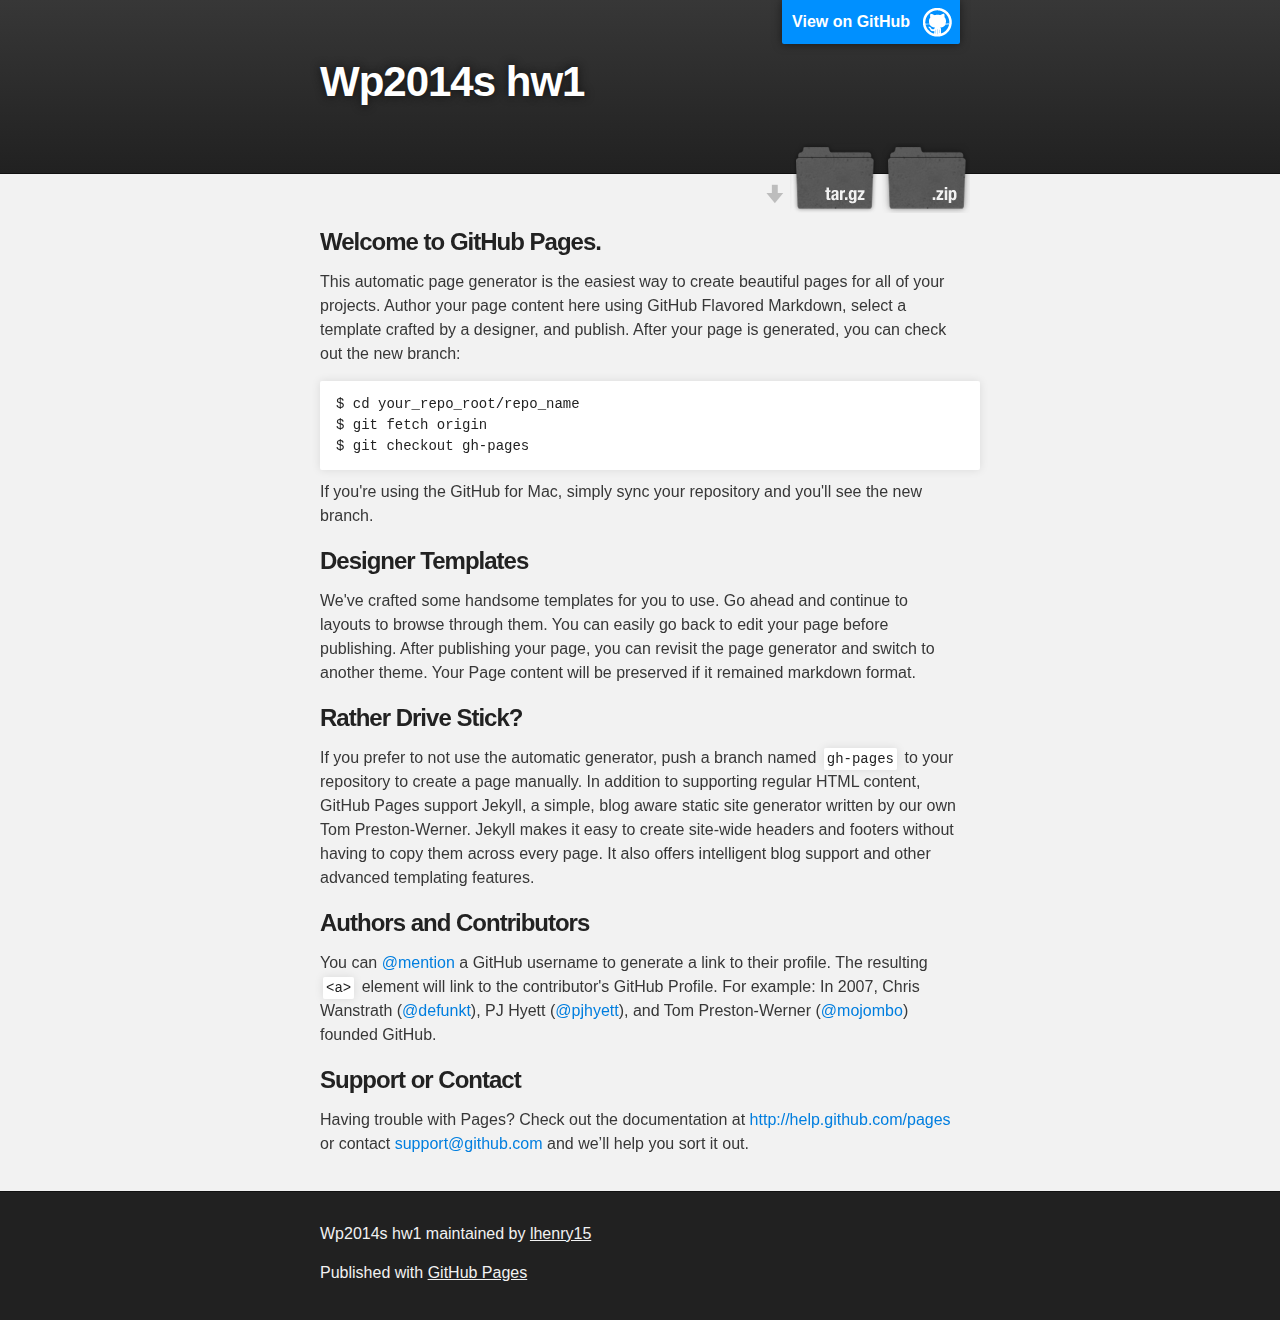
==== index.html @ 4b001348 "ya" ====
<!DOCTYPE html>
<html>

  <head>
    <meta charset='utf-8' />
    <meta http-equiv="X-UA-Compatible" content="chrome=1" />
    <meta name="description" content="Wp2014s hw1 : " />

    <link rel="stylesheet" type="text/css" media="screen" href="stylesheets/stylesheet.css">

    <title>Wp2014s hw1</title>
  </head>

  <body>

    <!-- HEADER -->
    <div id="header_wrap" class="outer">
        <header class="inner">
          <a id="forkme_banner" href="https://github.com/lhenry15/wp2014s_hw1">View on GitHub</a>

          <h1 id="project_title">Wp2014s hw1</h1>
          <h2 id="project_tagline"></h2>

            <section id="downloads">
              <a class="zip_download_link" href="https://github.com/lhenry15/wp2014s_hw1/zipball/master">Download this project as a .zip file</a>
              <a class="tar_download_link" href="https://github.com/lhenry15/wp2014s_hw1/tarball/master">Download this project as a tar.gz file</a>
            </section>
        </header>
    </div>

    <!-- MAIN CONTENT -->
    <div id="main_content_wrap" class="outer">
      <section id="main_content" class="inner">
        <h3>
<a name="welcome-to-github-pages" class="anchor" href="#welcome-to-github-pages"><span class="octicon octicon-link"></span></a>Welcome to GitHub Pages.</h3>

<p>This automatic page generator is the easiest way to create beautiful pages for all of your projects. Author your page content here using GitHub Flavored Markdown, select a template crafted by a designer, and publish. After your page is generated, you can check out the new branch:</p>

<pre><code>$ cd your_repo_root/repo_name
$ git fetch origin
$ git checkout gh-pages
</code></pre>

<p>If you're using the GitHub for Mac, simply sync your repository and you'll see the new branch.</p>

<h3>
<a name="designer-templates" class="anchor" href="#designer-templates"><span class="octicon octicon-link"></span></a>Designer Templates</h3>

<p>We've crafted some handsome templates for you to use. Go ahead and continue to layouts to browse through them. You can easily go back to edit your page before publishing. After publishing your page, you can revisit the page generator and switch to another theme. Your Page content will be preserved if it remained markdown format.</p>

<h3>
<a name="rather-drive-stick" class="anchor" href="#rather-drive-stick"><span class="octicon octicon-link"></span></a>Rather Drive Stick?</h3>

<p>If you prefer to not use the automatic generator, push a branch named <code>gh-pages</code> to your repository to create a page manually. In addition to supporting regular HTML content, GitHub Pages support Jekyll, a simple, blog aware static site generator written by our own Tom Preston-Werner. Jekyll makes it easy to create site-wide headers and footers without having to copy them across every page. It also offers intelligent blog support and other advanced templating features.</p>

<h3>
<a name="authors-and-contributors" class="anchor" href="#authors-and-contributors"><span class="octicon octicon-link"></span></a>Authors and Contributors</h3>

<p>You can <a href="https://github.com/blog/821" class="user-mention">@mention</a> a GitHub username to generate a link to their profile. The resulting <code>&lt;a&gt;</code> element will link to the contributor's GitHub Profile. For example: In 2007, Chris Wanstrath (<a href="https://github.com/defunkt" class="user-mention">@defunkt</a>), PJ Hyett (<a href="https://github.com/pjhyett" class="user-mention">@pjhyett</a>), and Tom Preston-Werner (<a href="https://github.com/mojombo" class="user-mention">@mojombo</a>) founded GitHub.</p>

<h3>
<a name="support-or-contact" class="anchor" href="#support-or-contact"><span class="octicon octicon-link"></span></a>Support or Contact</h3>

<p>Having trouble with Pages? Check out the documentation at <a href="http://help.github.com/pages">http://help.github.com/pages</a> or contact <a href="mailto:support@github.com">support@github.com</a> and we’ll help you sort it out.</p>
      </section>
    </div>

    <!-- FOOTER  -->
    <div id="footer_wrap" class="outer">
      <footer class="inner">
        <p class="copyright">Wp2014s hw1 maintained by <a href="https://github.com/lhenry15">lhenry15</a></p>
        <p>Published with <a href="http://pages.github.com">GitHub Pages</a></p>
      </footer>
    </div>

    

  </body>
</html>
---- stylesheets/stylesheet.css ----
/*******************************************************************************
Slate Theme for GitHub Pages
by Jason Costello, @jsncostello
*******************************************************************************/

@import url(pygment_trac.css);

/*******************************************************************************
MeyerWeb Reset
*******************************************************************************/

html, body, div, span, applet, object, iframe,
h1, h2, h3, h4, h5, h6, p, blockquote, pre,
a, abbr, acronym, address, big, cite, code,
del, dfn, em, img, ins, kbd, q, s, samp,
small, strike, strong, sub, sup, tt, var,
b, u, i, center,
dl, dt, dd, ol, ul, li,
fieldset, form, label, legend,
table, caption, tbody, tfoot, thead, tr, th, td,
article, aside, canvas, details, embed,
figure, figcaption, footer, header, hgroup,
menu, nav, output, ruby, section, summary,
time, mark, audio, video {
  margin: 0;
  padding: 0;
  border: 0;
  font: inherit;
  vertical-align: baseline;
}

/* HTML5 display-role reset for older browsers */
article, aside, details, figcaption, figure,
footer, header, hgroup, menu, nav, section {
  display: block;
}

ol, ul {
  list-style: none;
}

table {
  border-collapse: collapse;
  border-spacing: 0;
}

/*******************************************************************************
Theme Styles
*******************************************************************************/

body {
  box-sizing: border-box;
  color:#373737;
  background: #212121;
  font-size: 16px;
  font-family: 'Myriad Pro', Calibri, Helvetica, Arial, sans-serif;
  line-height: 1.5;
  -webkit-font-smoothing: antialiased;
}

h1, h2, h3, h4, h5, h6 {
  margin: 10px 0;
  font-weight: 700;
  color:#222222;
  font-family: 'Lucida Grande', 'Calibri', Helvetica, Arial, sans-serif;
  letter-spacing: -1px;
}

h1 {
  font-size: 36px;
  font-weight: 700;
}

h2 {
  padding-bottom: 10px;
  font-size: 32px;
  background: url('../images/bg_hr.png') repeat-x bottom;
}

h3 {
  font-size: 24px;
}

h4 {
  font-size: 21px;
}

h5 {
  font-size: 18px;
}

h6 {
  font-size: 16px;
}

p {
  margin: 10px 0 15px 0;
}

footer p {
  color: #f2f2f2;
}

a {
  text-decoration: none;
  color: #007edf;
  text-shadow: none;

  transition: color 0.5s ease;
  transition: text-shadow 0.5s ease;
  -webkit-transition: color 0.5s ease;
  -webkit-transition: text-shadow 0.5s ease;
  -moz-transition: color 0.5s ease;
  -moz-transition: text-shadow 0.5s ease;
  -o-transition: color 0.5s ease;
  -o-transition: text-shadow 0.5s ease;
  -ms-transition: color 0.5s ease;
  -ms-transition: text-shadow 0.5s ease;
}

a:hover, a:focus {text-decoration: underline;}

footer a {
  color: #F2F2F2;
  text-decoration: underline;
}

em {
  font-style: italic;
}

strong {
  font-weight: bold;
}

img {
  position: relative;
  margin: 0 auto;
  max-width: 739px;
  padding: 5px;
  margin: 10px 0 10px 0;
  border: 1px solid #ebebeb;

  box-shadow: 0 0 5px #ebebeb;
  -webkit-box-shadow: 0 0 5px #ebebeb;
  -moz-box-shadow: 0 0 5px #ebebeb;
  -o-box-shadow: 0 0 5px #ebebeb;
  -ms-box-shadow: 0 0 5px #ebebeb;
}

p img {
  display: inline;
  margin: 0;
  padding: 0;
  vertical-align: middle;
  text-align: center;
  border: none;
}

pre, code {
  width: 100%;
  color: #222;
  background-color: #fff;

  font-family: Monaco, "Bitstream Vera Sans Mono", "Lucida Console", Terminal, monospace;
  font-size: 14px;

  border-radius: 2px;
  -moz-border-radius: 2px;
  -webkit-border-radius: 2px;
}

pre {
  width: 100%;
  padding: 10px;
  box-shadow: 0 0 10px rgba(0,0,0,.1);
  overflow: auto;
}

code {
  padding: 3px;
  margin: 0 3px;
  box-shadow: 0 0 10px rgba(0,0,0,.1);
}

pre code {
  display: block;
  box-shadow: none;
}

blockquote {
  color: #666;
  margin-bottom: 20px;
  padding: 0 0 0 20px;
  border-left: 3px solid #bbb;
}


ul, ol, dl {
  margin-bottom: 15px
}

ul {
  list-style: inside;
  padding-left: 20px;
}

ol {
  list-style: decimal inside;
  padding-left: 20px;
}

dl dt {
  font-weight: bold;
}

dl dd {
  padding-left: 20px;
  font-style: italic;
}

dl p {
  padding-left: 20px;
  font-style: italic;
}

hr {
  height: 1px;
  margin-bottom: 5px;
  border: none;
  background: url('../images/bg_hr.png') repeat-x center;
}

table {
  border: 1px solid #373737;
  margin-bottom: 20px;
  text-align: left;
 }

th {
  font-family: 'Lucida Grande', 'Helvetica Neue', Helvetica, Arial, sans-serif;
  padding: 10px;
  background: #373737;
  color: #fff;
 }

td {
  padding: 10px;
  border: 1px solid #373737;
 }

form {
  background: #f2f2f2;
  padding: 20px;
}

/*******************************************************************************
Full-Width Styles
*******************************************************************************/

.outer {
  width: 100%;
}

.inner {
  position: relative;
  max-width: 640px;
  padding: 20px 10px;
  margin: 0 auto;
}

#forkme_banner {
  display: block;
  position: absolute;
  top:0;
  right: 10px;
  z-index: 10;
  padding: 10px 50px 10px 10px;
  color: #fff;
  background: url('../images/blacktocat.png') #0090ff no-repeat 95% 50%;
  font-weight: 700;
  box-shadow: 0 0 10px rgba(0,0,0,.5);
  border-bottom-left-radius: 2px;
  border-bottom-right-radius: 2px;
}

#header_wrap {
  background: #212121;
  background: -moz-linear-gradient(top, #373737, #212121);
  background: -webkit-linear-gradient(top, #373737, #212121);
  background: -ms-linear-gradient(top, #373737, #212121);
  background: -o-linear-gradient(top, #373737, #212121);
  background: linear-gradient(top, #373737, #212121);
}

#header_wrap .inner {
  padding: 50px 10px 30px 10px;
}

#project_title {
  margin: 0;
  color: #fff;
  font-size: 42px;
  font-weight: 700;
  text-shadow: #111 0px 0px 10px;
}

#project_tagline {
  color: #fff;
  font-size: 24px;
  font-weight: 300;
  background: none;
  text-shadow: #111 0px 0px 10px;
}

#downloads {
  position: absolute;
  width: 210px;
  z-index: 10;
  bottom: -40px;
  right: 0;
  height: 70px;
  background: url('../images/icon_download.png') no-repeat 0% 90%;
}

.zip_download_link {
  display: block;
  float: right;
  width: 90px;
  height:70px;
  text-indent: -5000px;
  overflow: hidden;
  background: url(../images/sprite_download.png) no-repeat bottom left;
}

.tar_download_link {
  display: block;
  float: right;
  width: 90px;
  height:70px;
  text-indent: -5000px;
  overflow: hidden;
  background: url(../images/sprite_download.png) no-repeat bottom right;
  margin-left: 10px;
}

.zip_download_link:hover {
  background: url(../images/sprite_download.png) no-repeat top left;
}

.tar_download_link:hover {
  background: url(../images/sprite_download.png) no-repeat top right;
}

#main_content_wrap {
  background: #f2f2f2;
  border-top: 1px solid #111;
  border-bottom: 1px solid #111;
}

#main_content {
  padding-top: 40px;
}

#footer_wrap {
  background: #212121;
}



/*******************************************************************************
Small Device Styles
*******************************************************************************/

@media screen and (max-width: 480px) {
  body {
    font-size:14px;
  }

  #downloads {
    display: none;
  }

  .inner {
    min-width: 320px;
    max-width: 480px;
  }

  #project_title {
  font-size: 32px;
  }

  h1 {
    font-size: 28px;
  }

  h2 {
    font-size: 24px;
  }

  h3 {
    font-size: 21px;
  }

  h4 {
    font-size: 18px;
  }

  h5 {
    font-size: 14px;
  }

  h6 {
    font-size: 12px;
  }

  code, pre {
    min-width: 320px;
    max-width: 480px;
    font-size: 11px;
  }

}
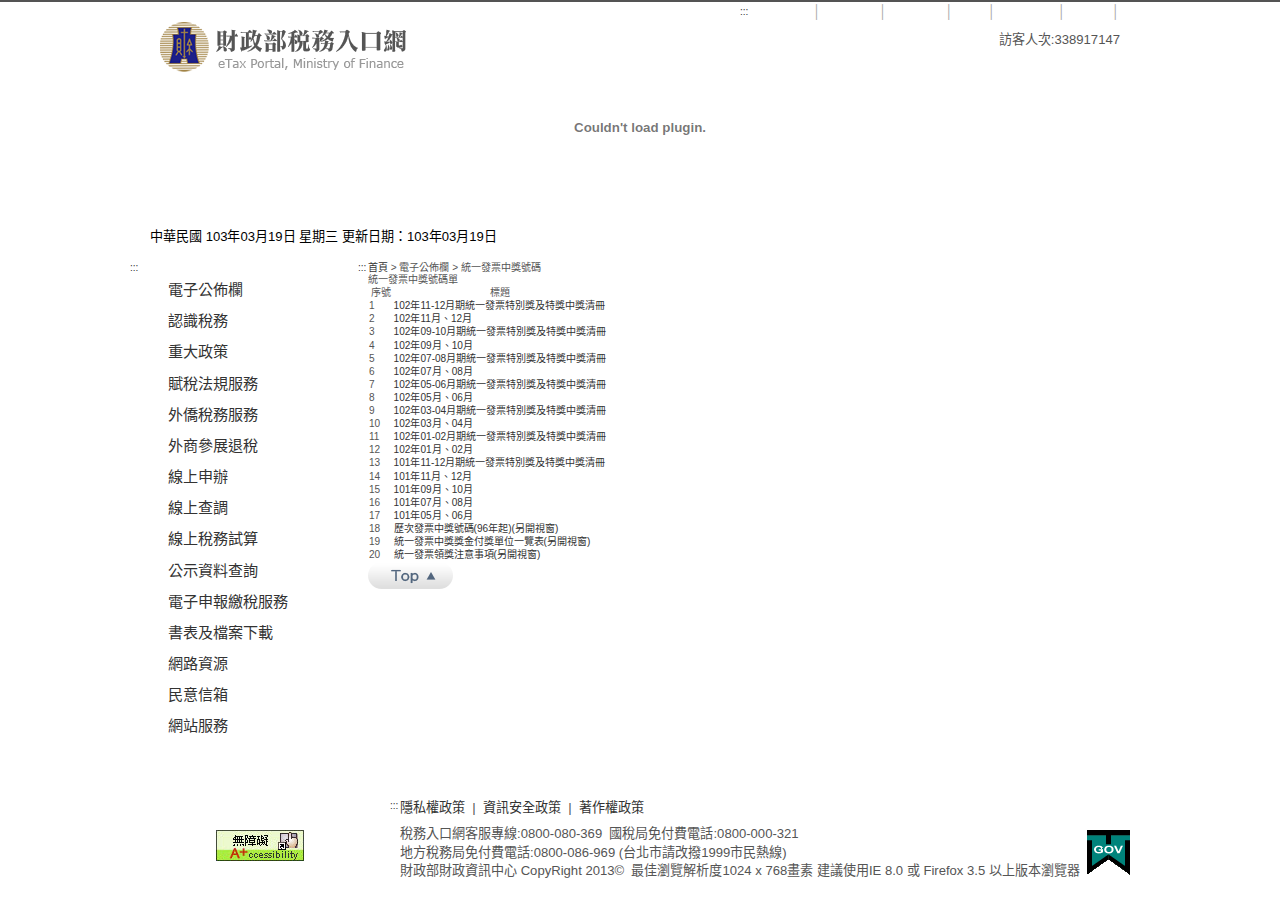
==== commit dc915c87: "yoyo" ====
--- a/index.html
+++ b/index.html
@@ -1,79 +1,955 @@
-<!DOCTYPE html>
-<html>
-
-  <head>
-    <meta charset='utf-8' />
-    <meta http-equiv="X-UA-Compatible" content="chrome=1" />
-    <meta name="description" content="Wp2014s hw1 : " />
-
-    <link rel="stylesheet" type="text/css" media="screen" href="stylesheets/stylesheet.css">
-
-    <title>Wp2014s hw1</title>
-  </head>
-
-  <body>
-
-    <!-- HEADER -->
-    <div id="header_wrap" class="outer">
-        <header class="inner">
-          <a id="forkme_banner" href="https://github.com/lhenry15/wp2014s_hw1">View on GitHub</a>
-
-          <h1 id="project_title">Wp2014s hw1</h1>
-          <h2 id="project_tagline"></h2>
-
-            <section id="downloads">
-              <a class="zip_download_link" href="https://github.com/lhenry15/wp2014s_hw1/zipball/master">Download this project as a .zip file</a>
-              <a class="tar_download_link" href="https://github.com/lhenry15/wp2014s_hw1/tarball/master">Download this project as a tar.gz file</a>
-            </section>
-        </header>
-    </div>
-
-    <!-- MAIN CONTENT -->
-    <div id="main_content_wrap" class="outer">
-      <section id="main_content" class="inner">
-        <h3>
-<a name="welcome-to-github-pages" class="anchor" href="#welcome-to-github-pages"><span class="octicon octicon-link"></span></a>Welcome to GitHub Pages.</h3>
-
-<p>This automatic page generator is the easiest way to create beautiful pages for all of your projects. Author your page content here using GitHub Flavored Markdown, select a template crafted by a designer, and publish. After your page is generated, you can check out the new branch:</p>
-
-<pre><code>$ cd your_repo_root/repo_name
-$ git fetch origin
-$ git checkout gh-pages
-</code></pre>
-
-<p>If you're using the GitHub for Mac, simply sync your repository and you'll see the new branch.</p>
-
-<h3>
-<a name="designer-templates" class="anchor" href="#designer-templates"><span class="octicon octicon-link"></span></a>Designer Templates</h3>
-
-<p>We've crafted some handsome templates for you to use. Go ahead and continue to layouts to browse through them. You can easily go back to edit your page before publishing. After publishing your page, you can revisit the page generator and switch to another theme. Your Page content will be preserved if it remained markdown format.</p>
-
-<h3>
-<a name="rather-drive-stick" class="anchor" href="#rather-drive-stick"><span class="octicon octicon-link"></span></a>Rather Drive Stick?</h3>
-
-<p>If you prefer to not use the automatic generator, push a branch named <code>gh-pages</code> to your repository to create a page manually. In addition to supporting regular HTML content, GitHub Pages support Jekyll, a simple, blog aware static site generator written by our own Tom Preston-Werner. Jekyll makes it easy to create site-wide headers and footers without having to copy them across every page. It also offers intelligent blog support and other advanced templating features.</p>
-
-<h3>
-<a name="authors-and-contributors" class="anchor" href="#authors-and-contributors"><span class="octicon octicon-link"></span></a>Authors and Contributors</h3>
-
-<p>You can <a href="https://github.com/blog/821" class="user-mention">@mention</a> a GitHub username to generate a link to their profile. The resulting <code>&lt;a&gt;</code> element will link to the contributor's GitHub Profile. For example: In 2007, Chris Wanstrath (<a href="https://github.com/defunkt" class="user-mention">@defunkt</a>), PJ Hyett (<a href="https://github.com/pjhyett" class="user-mention">@pjhyett</a>), and Tom Preston-Werner (<a href="https://github.com/mojombo" class="user-mention">@mojombo</a>) founded GitHub.</p>
-
-<h3>
-<a name="support-or-contact" class="anchor" href="#support-or-contact"><span class="octicon octicon-link"></span></a>Support or Contact</h3>
-
-<p>Having trouble with Pages? Check out the documentation at <a href="http://help.github.com/pages">http://help.github.com/pages</a> or contact <a href="mailto:support@github.com">support@github.com</a> and we’ll help you sort it out.</p>
-      </section>
-    </div>
-
-    <!-- FOOTER  -->
-    <div id="footer_wrap" class="outer">
-      <footer class="inner">
-        <p class="copyright">Wp2014s hw1 maintained by <a href="https://github.com/lhenry15">lhenry15</a></p>
-        <p>Published with <a href="http://pages.github.com">GitHub Pages</a></p>
-      </footer>
-    </div>
-
-    
+
+
+
+<!DOCTYPE HTML PUBLIC "-//W3C//DTD HTML 4.01//EN" "http://www.w3.org/TR/html4/strict.dtd">
+
+<html lang="zh-TW">
+
+  <head> 
+
+  	<meta http-equiv="Content-Type" content="text/html; charset=utf-8" />
+
+    <title>財政部稅務入口網統一發票管理</title>
+
+    <meta name="pagebase" content="etwmain"/>
+
+    <meta name="funccode" content="ETW183W1"/>
+
+	<meta name="DC.Title" content="統一發票管理"/>
+
+	<meta name="DC.Subject" content="統一發票管理"/>
+
+	<meta name="Keywords" content="統一發票管理"/>
+
+	<meta name="DC.Creator" content="財政部財政資訊中心"/>
+
+	<meta name="DC.Publisher" content="財政部財政資訊中心"/>
+
+	<meta name="DC.Identifier" content="A07100000D">
+
+	<meta name="DC.Type" content="文字">
+
+	<meta name="DC.Date" content="2012-10-22 00:00:00.000" />
+
+	<meta name="DC.coverage.t.min" content="2012-10-22 00:00:00.000" />
+
+	<meta name="DC.coverage.t.max" content="2012-10-22 00:00:00.000" />
+
+	<meta name="Category.Theme" content="540">
+
+	<meta name="Category.Cake" content="450">
+
+	<meta name="Category.Service" content="641">
+
+	<meta name="DC.Format" content="text/html">
+
+	<meta name="DC.Contributor" content="統一發票管理">
+
+	<meta name="DC.Relation" content="無">
+
+	<meta name="DC.Source" content="統一發票管理">
+
+	<meta name="DC.Language" content="中文">
+
+	<meta name="DC.Coverage" content="">
+
+	<meta name="DC.Rights" content="統一發票管理">
+
+	<meta name="DC.Description" content="本網站目的在公佈財政部對外相關訊息">
+	
+
+	<link type="text/css" rel="stylesheet" href="page.css" />
+
+	<!-- include.jsp start -->
+
+	<link type="text/css" rel="stylesheet" href="global.css" />    
+
+    <link type="text/css" rel="stylesheet" href="simpletree.css" />
+
+    <link type="text/css" rel="stylesheet" href="jquery-ui-1.8.2.custom.css" />
+
+    <link type="text/css" rel="stylesheet" href="ui.jqgrid.css" />
+
+    <link type="text/css" rel="stylesheet" href="demo_table_jui.css"/>
+
+    <link type="text/css" rel="stylesheet" href="ui.dynatree.css"/>
+
+    <link type="text/css" rel="stylesheet" href="jquery.jdMenu.css"/>
+
+    <link type="text/css" rel="stylesheet" href="jquery.jqplot.min.css"/>
+
+    <link type="text/css" rel="stylesheet" href="jquery.lightbox-0.5.css"/>
+
+    <link type="text/css" rel="stylesheet" href="ui.spinner.css"/>
+
+    <link type="text/css" rel="stylesheet" href="jquery.treeview.css"/>
+	
+
+	<link type="text/css" rel="stylesheet" href="slideShow.css" />
+
+	<link type="text/css" rel="stylesheet" href="jquery.simplyscroll.css" />
+
+	
+
+	
+
+	<script type="text/javascript" language="javascript">
+
+	$(document).ready( function(){
+
+		try{
+
+			top.location.hostname;
+
+			if (top.location.hostname != window.location.hostname) {
+
+				top.location.href = window.location.href;
+
+			}
+
+		}catch(e){
+
+			top.location.href = window.location.href;
+
+		}
+
+	    $("body").click(function () {removeSubMenu();});
+
+		//$(".menu .bd li, .info .bd li").hover(
+
+		$(".menu .bd li,").hover(		
+
+			function() {
+
+			    $(this).addClass("hover");
+
+			    //detectSubMenu(this);
+
+			}, 
+
+			function() { 
+
+			    $(this).removeClass("hover");
+
+			}
+
+		);
+
+		
+
+		$obj=$('#banner84').lofJSidernews({mainWidth:530,navigatorHeight:15,navigatorWidth:70,navPosition:'horizontal'});
+
+		
+
+	    // only className active, get info.
+
+	    detectMultiTabBlock();
+
+	    getSingleTabBlock();
+
+	    
+
+	    $("div.font_change a").click(function(){
+
+	    	
+
+	    	var fontSize = $('div.content ').css('font-size').replace('px','');
+
+    		fontSize = 10;
+
+    		fontSize = parseInt(fontSize,10);
+
+	        if (this.className == 'font01') {
+
+	            fontSize -= 2;
+
+	        } else if (this.className == 'font03') {
+
+	            fontSize += 4;
+
+	        } else if (this.className == 'font02') {
+
+	            fontSize == 10;
+
+ 		    }
+
+	    	$('div.content ').css('font-size', fontSize + 'px');
+
+	    });
+
+	    
+
+	    $("div.prgoback a").click(function(){
+
+            if (this.className == 'font01') {
+
+            	window.print();
+
+            } else if (this.className == 'font02') {
+
+				$(this).attr("href","javascript:void(0);");
+
+            	history.go(-1);		
+
+            }
+
+           
+
+        });
+
+	    
+
+	});
+
+	</script>
+
+
+
+<noscript>
+
+您的瀏覽器不支援 JavaScript 語法,但是並不影響您獲取本網站的內容
+
+</noscript>
+
+<!-- include.jsp end -->
+
+</head>
+
+  
+
+  <body class="page size_m">
+
+	<div class="wrapper"> 
+
+	    <!--Header Start-->
+
+	    <div class="header clearfix">
+
+	        
+
+		<div class="kv"><object tabIndex="-1"
+
+			data="./image/header.swf"
+
+			type="application/x-shockwave-flash" width="100%" height="100%"
+
+			wmode="transparent">
+
+			<param name="movie"
+
+				value="./image/header.swf" />
+
+			<param name="quality" value="high" />
+
+			<param name="wmode" value="transparent" />
+
+			<embed
+
+				src="./image/header.swf"
+
+				width="100%" height="100%" quality="high" wmode="transparent">
+
+			財政部稅務入口網形像動畫</embed> </object></div>
+
+	
+
+
+
+	<h1 class="logo" title="網站名稱"><a
+
+		href="http://www.etax.nat.gov.tw/etwmain/?orgId=FDC" title="回首頁"> <img
+
+		src="./image/logo.png"
+
+		class="fixpng" alt="財政部稅務入口網"
+
+		title="財政部稅務入口網"> <span class="none">回首頁</span>
+
+	</a></h1>
+
+	<div class="header_nav01"><a class="accesskey" href="#"
+
+		accesskey="U" title="上方主選單區">:::</a>
+
+	<ul>
+
+		
+
+			<li><a href="/etwmain/front/ETW118W/VIEW/410"
+
+				 title="常見問題">常見問題</a>│</li>
+
+		
+
+			<li><a href="http://www.etax.nat.gov.tw/etwmain/front/ETW118W/CON/644/7346221686716428757 "
+
+				title="網站導覽">網站導覽</a>│</li>
+
+		
+
+			<li><a href="https://www.etax.nat.gov.tw/etwmain/front/ETW140W"
+
+				title="客服信箱">客服信箱</a>│</li>
+
+		
+
+			<li><a href="http://service.etax.nat.gov.tw/etwmain/front/rss"
+
+				title="RSS">RSS</a>│</li>
+
+		
+
+			<li><a href="/etwmain?site=en"
+
+				title="ENGLISH">ENGLISH</a>│</li>
+
+		
+
+			<li><a href="http://service.etax.nat.gov.tw/etwmain/mobile"
+
+				title="行動版">行動版</a>│</li>
+
+		
+
+	</ul>
+
+	</div>
+
+
+
+	
+
+		<div class="date"><span>中華民國 103年03月19日 星期三
+
+		更新日期：103年03月19日</span></div>
+
+	
+
+		<div class="visited">訪客人次:338917147</div>
+
+	<!-- header.jsp end -->
+
+<script>
+
+	function addFavorite() {
+
+		var sTitle = "財政部北區國稅局";
+
+		var sUrl = window.location.href;
+
+		if (window.sidebar && window.sidebar.addPanel) {
+
+			addBookmarkForBrowser = function(sTitle, sUrl) {
+
+				window.sidebar.addPanel(sTitle, sUrl, "");
+
+			}
+
+		} else if (window.external) {
+
+			addBookmarkForBrowser = function(sTitle, sUrl) {
+
+				window.external.AddFavorite(sUrl, sTitle);
+
+			}
+
+		}
+
+
+
+		return addBookmarkForBrowser(sTitle, sUrl);
+
+	}
+
+</script>
+
+
+
+
+
+	    </div>
+
+	    <!--Header End--><!--Container Start-->
+
+	    <div class="container clearfix"> 
+
+	        <!--SidebarLeft Start-->
+
+	        <div class="sidebar_left">
+
+	            
+
+<a class="accesskey" href="#" accesskey="L" title="左方選單區">:::</a>
+
+<!--版面類型: F。 更新時間: 2012-07-20 18:15:51.163  -->
+
+		<div class="box02 menu">
+
+		<div class="hd">
+
+		<h2>功能選單</h2>
+
+		</div>
+
+		<div class="bd clearfix">
+
+		<ul>
+
+			<li id="VIEW_383"><a href="http://www.etax.nat.gov.tw/etwmain/front/ETW118W/VIEW/383">電子公佈欄</a></li><li id="VIEW_402"><a href="http://www.etax.nat.gov.tw/etwmain/front/ETW118W/VIEW/402">認識稅務</a></li><li id="VIEW_423"><a href="http://www.etax.nat.gov.tw/etwmain/front/ETW118W/VIEW/423">重大政策</a></li><li id="VIEW_424"><a href="http://www.etax.nat.gov.tw/etwmain/front/ETW118W/VIEW/424">賦稅法規服務</a></li><li id="VIEW_425"><a href="http://www.etax.nat.gov.tw/etwmain/front/ETW118W/VIEW/425">外僑稅務服務</a></li><li id="VIEW_618"><a href="http://www.etax.nat.gov.tw/etwmain/front/ETW118W/VIEW/618">外商參展退稅</a></li><li id="VIEW_21"><a href="http://www.etax.nat.gov.tw/etwmain/front/ETW118W/VIEW/21">  線上申辦</a></li><li id="VIEW_22"><a href="http://www.etax.nat.gov.tw/etwmain/front/ETW118W/VIEW/22">線上查調</a></li><li id="VIEW_23"><a href="http://www.etax.nat.gov.tw/etwmain/front/ETW118W/VIEW/23">線上稅務試算</a></li><li id="VIEW_24"><a href="http://www.etax.nat.gov.tw/etwmain/front/ETW118W/VIEW/24">公示資料查詢</a></li><li id="VIEW_439"><a href="http://www.etax.nat.gov.tw/etwmain/front/ETW118W/VIEW/439">電子申報繳稅服務</a></li><li id="VIEW_440"><a href="http://www.etax.nat.gov.tw/etwmain/front/ETW118W/VIEW/440">書表及檔案下載</a></li><li id="VIEW_433"><a href="http://www.etax.nat.gov.tw/etwmain/front/ETW118W/VIEW/433">網路資源</a></li><li id="VIEW_96"><a href="http://www.etax.nat.gov.tw/etwmain/front/ETW118W/VIEW/96">民意信箱</a></li><li id="VIEW_643"><a href="http://www.etax.nat.gov.tw/etwmain/front/ETW118W/VIEW/643">網站服務</a></li>
+
+		</ul>
+
+		</div>
+
+		<div class="ft"></div>
+
+		</div>
+
+	<!-- sidearleft.jsp end -->
+
+	        </div>
+
+	        <!--SidebarLeft End--><!--SidebarRight Start-->
+
+	        <div class="sidebar_right"><a class="accesskey" href="#" accesskey="C" title="主要內容區">:::</a>
+
+           		<div>
+
+           			
+
+
+
+
+
+<script type="text/javascript" language="javascript">
+
+<!-- contentHeader start -->
+
+$('#contentTitle').html('');
+
+
+
+
+
+</script>
+
+
+
+<!-- contentHeader end -->
+
+           		</div>
+
+           		<div class="content">
+
+					
+
+
+
+<!DOCTYPE html PUBLIC "-//W3C//DTD HTML 4.01 Transitional//EN" "http://www.w3.org/TR/html4/loose.dtd">
+<div class="sidebar_right"> <a class="accesskey" href="#" accesskey="C" title="主要內容區"></a>
+	<div class="crumb"><a href="/etwmain" title="回首頁">首頁</a> > 電子公佈欄 > 統一發票中獎號碼</div>
+    <div class="content">
+    	<div class="pagetitle">
+	         <h2 class="title style1" id="contentTitle">統一發票中獎號碼單</h2>
+	    </div>
+		<form id="searchForm" name="searchForm" method="post" >	
+			<table class="table_a" border="0" cellspacing="1" cellpadding="1" summary="Uniform-Invoice Winning Numbers">
+			    <caption class="none">統一發票中獎號碼</caption>
+			    <tr>
+			        <th width="10%" >序號</th>
+			        <th >標題</th>
+			    </tr>
+			    
+			        <tr  > 
+			            <td align="left">1</td>
+			            <td align="left">
+			            	
+			            		
+			            			<a href="ETW183W3?year=102&startMonth=11&endMonth=12" title="連結到102年11-12月期統一發票特別獎及特獎中獎清冊">102年11-12月期統一發票特別獎及特獎中獎清冊</a>
+			            		
+			            		
+			            		
+			            		
+			            	
+			            </td>
+			        </tr>
+			    
+			        <tr class="color" > 
+			            <td align="left">2</td>
+			            <td align="left">
+			            	
+			            		
+			            		
+			            			<a href="ETW183W2?id=143c7ba1dc200000fcf1f86d5e576019" title="連結到102年11月、12月">102年11月、12月</a>
+			            		
+			            		
+			            		
+			            	
+			            </td>
+			        </tr>
+			    
+			        <tr  > 
+			            <td align="left">3</td>
+			            <td align="left">
+			            	
+			            		
+			            			<a href="ETW183W3?year=102&startMonth=09&endMonth=10" title="連結到102年09-10月期統一發票特別獎及特獎中獎清冊">102年09-10月期統一發票特別獎及特獎中獎清冊</a>
+			            		
+			            		
+			            		
+			            		
+			            	
+			            </td>
+			        </tr>
+			    
+			        <tr class="color" > 
+			            <td align="left">4</td>
+			            <td align="left">
+			            	
+			            		
+			            		
+			            			<a href="ETW183W2?id=1428dda61b3000001a48baa1a571cd85" title="連結到102年09月、10月">102年09月、10月</a>
+			            		
+			            		
+			            		
+			            	
+			            </td>
+			        </tr>
+			    
+			        <tr  > 
+			            <td align="left">5</td>
+			            <td align="left">
+			            	
+			            		
+			            			<a href="ETW183W3?year=102&startMonth=07&endMonth=08" title="連結到102年07-08月期統一發票特別獎及特獎中獎清冊">102年07-08月期統一發票特別獎及特獎中獎清冊</a>
+			            		
+			            		
+			            		
+			            		
+			            	
+			            </td>
+			        </tr>
+			    
+			        <tr class="color" > 
+			            <td align="left">6</td>
+			            <td align="left">
+			            	
+			            		
+			            		
+			            			<a href="ETW183W2?id=14153b9359700000bec80d2828fe630f" title="連結到102年07月、08月">102年07月、08月</a>
+			            		
+			            		
+			            		
+			            	
+			            </td>
+			        </tr>
+			    
+			        <tr  > 
+			            <td align="left">7</td>
+			            <td align="left">
+			            	
+			            		
+			            			<a href="ETW183W3?year=102&startMonth=05&endMonth=06" title="連結到102年05-06月期統一發票特別獎及特獎中獎清冊">102年05-06月期統一發票特別獎及特獎中獎清冊</a>
+			            		
+			            		
+			            		
+			            		
+			            	
+			            </td>
+			        </tr>
+			    
+			        <tr class="color" > 
+			            <td align="left">8</td>
+			            <td align="left">
+			            	
+			            		
+			            		
+			            			<a href="ETW183W2?id=140146e0f5100000c0b70ec483fa134a" title="連結到102年05月、06月">102年05月、06月</a>
+			            		
+			            		
+			            		
+			            	
+			            </td>
+			        </tr>
+			    
+			        <tr  > 
+			            <td align="left">9</td>
+			            <td align="left">
+			            	
+			            		
+			            			<a href="ETW183W3?year=102&startMonth=03&endMonth=04" title="連結到102年03-04月期統一發票特別獎及特獎中獎清冊">102年03-04月期統一發票特別獎及特獎中獎清冊</a>
+			            		
+			            		
+			            		
+			            		
+			            	
+			            </td>
+			        </tr>
+			    
+			        <tr class="color" > 
+			            <td align="left">10</td>
+			            <td align="left">
+			            	
+			            		
+			            		
+			            			<a href="ETW183W2?id=13eda095a7200000aae045953537c573" title="連結到102年03月、04月">102年03月、04月</a>
+			            		
+			            		
+			            		
+			            	
+			            </td>
+			        </tr>
+			    
+			        <tr  > 
+			            <td align="left">11</td>
+			            <td align="left">
+			            	
+			            		
+			            			<a href="ETW183W3?year=102&startMonth=01&endMonth=02" title="連結到102年01-02月期統一發票特別獎及特獎中獎清冊">102年01-02月期統一發票特別獎及特獎中獎清冊</a>
+			            		
+			            		
+			            		
+			            		
+			            	
+			            </td>
+			        </tr>
+			    
+			        <tr class="color" > 
+			            <td align="left">12</td>
+			            <td align="left">
+			            	
+			            		
+			            		
+			            			<a href="ETW183W2?id=13da02f439000000d68cbb68e9351738" title="連結到102年01月、02月">102年01月、02月</a>
+			            		
+			            		
+			            		
+			            	
+			            </td>
+			        </tr>
+			    
+			        <tr  > 
+			            <td align="left">13</td>
+			            <td align="left">
+			            	
+			            		
+			            			<a href="ETW183W3?year=101&startMonth=11&endMonth=12" title="連結到101年11-12月期統一發票特別獎及特獎中獎清冊">101年11-12月期統一發票特別獎及特獎中獎清冊</a>
+			            		
+			            		
+			            		
+			            		
+			            	
+			            </td>
+			        </tr>
+			    
+			        <tr class="color" > 
+			            <td align="left">14</td>
+			            <td align="left">
+			            	
+			            		
+			            		
+			            			<a href="ETW183W2?id=13c705555ae000008b1e384e209a4729" title="連結到101年11月、12月">101年11月、12月</a>
+			            		
+			            		
+			            		
+			            	
+			            </td>
+			        </tr>
+			    
+			        <tr  > 
+			            <td align="left">15</td>
+			            <td align="left">
+			            	
+			            		
+			            		
+			            			<a href="ETW183W2?id=13b35fae85900000cf754da23d36fdee" title="連結到101年09月、10月">101年09月、10月</a>
+			            		
+			            		
+			            		
+			            	
+			            </td>
+			        </tr>
+			    
+			        <tr class="color" > 
+			            <td align="left">16</td>
+			            <td align="left">
+			            	
+			            		
+			            		
+			            			<a href="ETW183W2?id=13933745d520000053d010e0e7d8575a" title="連結到101年07月、08月">101年07月、08月</a>
+			            		
+			            		
+			            		
+			            	
+			            </td>
+			        </tr>
+			    
+			        <tr  > 
+			            <td align="left">17</td>
+			            <td align="left">
+			            	
+			            		
+			            		
+			            			<a href="ETW183W2?id=1390f74956700000d6654b6610542697" title="連結到101年05月、06月">101年05月、06月</a>
+			            		
+			            		
+			            		
+			            	
+			            </td>
+			        </tr>
+			    
+			        <tr class="color" > 
+			            <td align="left">18</td>
+			            <td align="left">
+			            	
+			            		
+			            		
+			            		
+			            			<a href="http://www.ppmof.gov.tw/invoice.asp" target="_blank" title="連結到歷次發票中獎號碼(96年起)(另開視窗)">歷次發票中獎號碼(96年起)(另開視窗)</a>
+			            		
+			            		
+			            	
+			            </td>
+			        </tr>
+			    
+			        <tr  > 
+			            <td align="left">19</td>
+			            <td align="left">
+			            	
+			            		
+			            		
+			            		
+			            			<a href="http://www.etax.nat.gov.tw/etwmain/front/ETW183W4" target="" title="連結到統一發票中獎獎金付獎單位一覽表(另開視窗)">統一發票中獎獎金付獎單位一覽表(另開視窗)</a>
+			            		
+			            		
+			            	
+			            </td>
+			        </tr>
+			    
+			        <tr class="color" > 
+			            <td align="left">20</td>
+			            <td align="left">
+			            	
+			            		
+			            		
+			            		
+			            			<a href="http://www.etax.nat.gov.tw/etwmain/front/ETW183W5" target="" title="連結到統一發票領獎注意事項(另開視窗)">統一發票領獎注意事項(另開視窗)</a>
+			            		
+			            		
+			            	
+			            </td>
+			        </tr>
+			    
+			</table>	
+			<div align="center">
+				
+
+
+
+
+
+
+
+
+
+
+
+<div class="pageset" id="pagingArea_80" style="display:none;" > 共 <span>
+
+1
+
+</span>頁， <span>20</span>筆資料，您目前在第<span> 1 </span> 頁，要前往<br/>
+
+<label for="page" class="none">換頁</label>
+
+<select id="page" name="page"  onchange="changePage(this.value);">
+
+
+
+<option value="0" selected>1</option>
+
+
+
+</select>
+
+</div>
+
+<script>
+
+$(function() {
+
+    $("#pagingArea_80").show();
+
+});
+
+function changePage(page){
+
+	$('#page').val(page);
+
+	$('#searchForm').submit();
+
+}
+
+</script>
+
+<noscript>
+
+<div class="pageset" > 共 <span>
+
+1
+
+</span>頁， <span>20</span>筆資料，您目前在第<span> 1 </span> 頁，要前往<br/>
+
+
+
+  
+
+  <a href="?page=0" >1</a>
+
+
+
+</div>
+
+</noscript>
+
+
+			</div>
+		</form>
+	</div>
+</div>
+
+				</div>
+
+           		<div>
+
+           			
+
+
+
+
+
+<!-- contentFooter start -->
+
+
+
+<div  class="prgoback"><a href="#" title="回最上方"><img alt="回最上方" src="./image/icon_top.gif"></a></div>
+
+<!-- contentFooter end -->
+
+           		</div>
+
+	       </div>
+
+	        <!--SidebarRight End--> 
+
+	    </div>
+
+	    <!--Container End--><!--Footer Start-->
+
+	    <div class="footer clearfix">
+
+	        
+
+
+
+
+
+
+
+
+
+
+
+<style type="text/css">
+
+.footer .aaa {
+
+	position: absolute;
+
+	top: 40px;
+
+	right: 70px;
+
+}
+
+
+
+.footer .myEgov {
+
+    position: absolute;
+
+    top: 40px;
+
+    right: 10px;
+
+}
+
+
+
+</style>
+
+
+<a class="accesskey" href="#" accesskey="F" title="網頁頁尾資訊區">:::</a>
+
+<ul>
+
+<li>
+
+	  <a class="aaa" target="_blank" title="點選會開啟新視窗" href="http://www.webguide.nat.gov.tw/enable.jsp?category=20130418145933"><img src="./image/img_a.jpg" alt="通過A+等級無障礙網頁檢測"/></a><span class="none">|</span>
+
+
+</li>
+
+<li>
+
+	<a class="myEgov" target="_blank" title="我的e政府" href="http://www.gov.tw/">
+
+	    <img src="./image/gov_03.png" alt="我的e政府"/>
+
+	</a>
+
+</li>
+
+</ul>    
+
+	<a href="http://www.webguide.nat.gov.tw/enable.jsp?category=20130418145933" title="點選會開啟新視窗" target="_blank" class="aaa"><img alt="通過A+等級無障礙網頁檢測" src="./image/img_a.jpg"></a><span class="none">|</span>
+
+<div class="footer_nav">
+
+<a title="連結到隱私權政策" href="http://www.etax.nat.gov.tw/etwmain/front/ETW118W/CON/438/8436691953917430727?tagCode=">隱私權政策</a>  
+
+&nbsp;|&nbsp;
+
+<a title="連結到資訊安全政策" href="http://www.etax.nat.gov.tw/etwmain/front/ETW118W/CON/438/6743803301400174754?tagCode=">資訊安全政策</a>  
+
+&nbsp;|&nbsp;  
+
+<a title="連結到著作權政策" href="http://www.etax.nat.gov.tw/etwmain/front/ETW118W/CON/438/6563248654262849891?tagCode=">著作權政策</a>
+
+ </div>
+
+<div class="copyright"> 
+
+稅務入口網客服專線:0800-080-369&nbsp;
+
+國稅局免付費電話:0800-000-321<br>
+
+地方稅務局免付費電話:0800-086-969 (台北市請改撥1999市民熱線)<br>
+
+財政部財政資訊中心 CopyRight 2013&copy;&nbsp;
+
+最佳瀏覽解析度1024 x 768畫素 
+
+建議使用IE 8.0 或 Firefox 3.5 以上版本瀏覽器
+
+</div>
+
+	    </div>
+
+	    <!--Footer End--> 
+
+	</div>	
 
   </body>
+
 </html>
--- a/global.css
+++ b/global.css
@@ -0,0 +1,221 @@
+﻿@charset "utf-8";
+/* CSS Document */
+/*Reset Start*/
+/*YuI*/
+body, div, dl, dt, dd, ul, ol, li, h1, h2, h3, h4, h5, h6, pre, form, fieldset, input, textarea, p, blockquote, th, td { padding:0; margin:0; }
+table {}
+fieldset, img { border:0; }
+address, caption, cite, code, dfn, th, var { font-weight: normal; font-style:normal; }
+ol, ul { list-style:none; }
+caption, th {}
+h1, h2, h3, h4, h5, h6 { font-weight:normal; font-size:100%; }
+q:before, q:after { content:''; }
+abbr, acronym { border:0; }
+/*Reset End*/
+/*Body Start*/
+body { font-size:63%/*63%=10px*/; font-family:Arial, Helvetica, sans-serif, "新細明體"; line-height:120%; color:#555555; background:#fff; border-top:2px #545454 solid; }
+body.size_b { font-size:75%/*63%=10px*/;  }
+body.size_m { font-size:63%/*63%=10px*/;  }
+body.size_s { font-size:50%/*63%=10px*/;  }
+.left { float:left; }
+.right { float:right; }
+.clear { clear:both; }
+.clearfix { zoom:1; }
+.clearfix:after { content:'.'; display:block; visibility:hidden; clear:both; height:0px; }
+.word_break { word-break:break-all; word-wrap:break-word; display:block; }
+a { text-decoration:none; color:#333; }
+a:hover { color:#fe5f00; }
+/*Body End*/
+/*無障礙 Start*/
+.accesskey { font-size:1.0em; height:20px; margin-left:0; width:11px; position:absolute; z-index:1; margin:0 0 0 -10px; }
+.accesskey a { color:#FFF; }
+.none { display:none;/*left:-500em;position:absolute;top:-500em;*/ }
+/*無障礙 End*/
+/*--Structure--*/
+/*Wrapper Start*/
+.wrapper { margin:0 auto; width:1000px; }
+/*Wrapper End*/
+/*header Start*/
+.header { position:relative; z-index:1; /*background:url(../images/header_bg.jpg) no-repeat top;*/ height:260px; width:100%;/*for IE6,7 上方留白*/ }
+.header .kv { position: absolute; width:1000px; z-index: 1; top: 0px; left: 0; overflow: hidden;width: 1000px; height:250px; }
+.header .logo { position:absolute; top:20px; left:20px; z-index: 2; }
+.header .logo a { display:inline-block;  }
+.header .header_nav01 { background:url(../images/header_navbg.gif) right 0 no-repeat; position:absolute; top:0px; line-height: 20px; padding: 0 10px 0 0px; right: 10px; height: 20px; z-index: 2; }
+.header .header_nav01 ul { background:url(../images/header_navbg.gif) 0 -20px no-repeat; height: 20px; padding-left:10px; float:left; }
+.header .header_nav01 li { float:left; color:#aaaaaa; font-size:1.3em; }
+.header .header_nav01 li a { color:#fff; font-size:0.9em; padding:0 5px; }
+.header .header_nav02 { position:absolute; top:190px; left:150px; z-index: 2; background:url(../images/nav_bg.gif) no-repeat; height: 22px; width: 643px; padding: 8px 0 0 30px;}
+.header .header_nav02 li { float:left; }
+.header .header_nav02 li a { display:inline-block; height:15px; cursor: default; }
+.header .header_nav02 li a.nav01 { background:url(../images/nav01.jpg) no-repeat left top; width:80px; }
+.header .header_nav02 li a.nav02 { background:url(../images/nav02.jpg) no-repeat left top; width:96px; }
+.header .header_nav02 li a.nav03 { background:url(../images/nav03.jpg) no-repeat left top; width:128px; }
+.header .header_nav02 li a.nav04 { background:url(../images/nav04.jpg) no-repeat left top; width:128px; }
+.header .header_nav02 li a.nav05 { background:url(../images/nav05.jpg) no-repeat left top; width:97px; }
+.header .header_nav02 li a.nav06 { background:url(../images/nav06.jpg) no-repeat left top; width:79px; }
+.header .date { color:#000; font-size:1.3em; position:absolute; bottom:0px; left: 10px; line-height:140%; z-index: 2; /*background:url(../images/clock.gif) right 0 no-repeat;*/ height: 47px; padding: 0px 0px 0 0px; }
+.header .date span { /*background:url(../images/clock.gif) 0 -46px no-repeat;*/ padding: 13px 0 0 0px; height: 33px; display: block; }
+.header .visited { position:absolute; top:30px; right: 20px;z-index: 10; font-size:1.3em; line-height: 120%;}
+/*header End*/
+
+/*Container Start*/
+.container { clear:both; width:100%;/*for IE6,7*/ }
+.bd div.btn { text-align: right; }
+ul.tab, .content ul.tab{ padding: 6px 0 0 0px;height:30px;font:1.5em/28px arial; }
+ul.tab li, .content ul.tab li{ padding: 0 10px 0 0; margin-right: 5px; float: left;background: url(../images/pagetitle_tab_rt.gif) right 2px no-repeat; height: 30px;}
+ul.tab li a{display:inline-block; height:28px; padding:2px 0 0 10px; color:#fff; font-weight:bold; background: url(../images/pagetitle_tab_lf.gif) 0 2px no-repeat;}
+ul.tab li.active{ padding: 0 15px 0 0; background: url(../images/pagetitle_tab_ra.gif) right 0 no-repeat; font-size: 1.2em;}
+ul.tab li.active a{height:30px; padding:0px 0 0 15px; color:#444; background: url(../images/pagetitle_tab_la.gif) 0 0 no-repeat;}
+
+/*Container End*/
+.sidebar_left { width:228px; float:left; margin:0; padding:0; overflow: hidden; }
+.sidebar_left .menu { margin:0 0 10px; }
+.sidebar_left .menu .hd { background:url(../images/menu_hd.jpg) no-repeat top; height:12px; line-height:0px; margin-bottom:0; }
+.sidebar_left .menu .ft { background:url(../images/menu_ft.jpg) no-repeat top; height:13px; line-height:0px; }
+.sidebar_left .menu .bd { background:url(../images/menu_bd.jpg) repeat-y; padding:0 20px 10px 15px; font-size: 1.5em; }
+.sidebar_left .menu li { background:url(../images/line_dash.jpg) repeat-x bottom; padding:5px 0; position:relative;}
+.sidebar_left .menu li ul{ position:absolute; left: 190px; top: 0; width: 200px; background-color: #eee; display: none;}
+.sidebar_left .menu li.hover ul{ display: block;}
+.sidebar_left .menu li ul li{ padding-left: 10px;}
+.sidebar_left .menu li a { background:url(../images/icon_menu.jpg) no-repeat left 7px; padding:0 0 0 13px; display: block;}
+.sidebar_left .menu li a:hover { color:#42588f }
+span.btn { display:inline-block; height:20px; background:url(../images/btn_rt.jpg) no-repeat right; padding:0 8px 0 0; }
+span.btn a { display:inline-block; height:18px; line-height:16px; background:url(../images/btn_lf.jpg) no-repeat left; padding:2px 0 0 8px; color:#fff; font-size:1.3em }
+a.btn_02{ display:inline-block; background:url(../images/btn02_bg.jpg) no-repeat; width:43px; height:20px; line-height:20px; color:#fff; text-align:center;}
+a.btn_04 { display:inline-block; background:url(../images/btn04_bg.jpg) no-repeat; width:70px; height:20px; line-height:20px; color:#fff; text-align:center; }
+a.btn_07 { display:inline-block; background:url(../images/btn04_bg.jpg) no-repeat; width:104px; height:20px; line-height:20px; color:#fff; text-align:center; }
+input.btn_02 { display:inline-block; background:url(../images/btn02_bg.jpg) no-repeat; width:43px; height:20px; line-height:20px; color:#fff; text-align:center; border:0px; }
+input.btn_04 { display:inline-block; background:url(../images/btn04_bg.jpg) no-repeat; width:70px; height:20px; line-height:20px; color:#fff; text-align:center; border:0px; }
+input.btn_07 { display:inline-block; background:url(../images/btn04_bg.jpg) no-repeat; width:104px; height:20px; line-height:20px; color:#fff; font-size:1.3em; text-align:center; border:0px; }
+
+/*box*/
+.box01 { width:228px; margin:0 0 10px; }
+.box01 .hd { height:28px; line-height:28px; padding:0px 0 0 20px; color: #fff; font-size:1.8em; font-weight:bold; margin-bottom: 10px; background:url(../images/hotqa_hd.jpg) no-repeat;}
+.public .hd { }
+.box01 .hd h2 { line-height:28px; color: #fff; font-weight:bold; }
+.box01 .bd { line-height:0px; padding:0 15px 0 15px; position:relative;line-height:140%; font-size:1.3em; }
+.box01 .ft { }
+.box02 { width:228px; margin:0 0 10px; }
+.box02 .hd { height:28px; line-height:28px; padding:0px 0 0 20px; color: #fff; font-size:1.8em; font-weight:bold; margin-bottom: 10px; background:url(../images/hotqa_hd.jpg) no-repeat;}
+.box02 .hd h2 { line-height:28px; color: #fff; font-weight:bold; }
+.box02 .bd { line-height:0px; padding:0 15px 0 15px; position:relative;line-height:140%; font-size:1.3em;  }
+.box02 .ft { }
+.box02 ul.list, .box01 ul.list { margin:0 0 10px; }
+.box02 ul.list li, .box01 ul.list li { padding:5px 0;background:url(../images/line_dash02.jpg) repeat-x bottom; }
+.box02 ul.list li.last, .box01 ul.list li.last { background:none; }
+table.table_qa { line-height:120%; }
+table.table_qa td, .box02 table.table_qa th { padding:2px 2px 7px 2px; }
+table.table_qa th { padding:2px 7px 2px 2px; }
+.linkbox { background:url(../images/link_bg.jpg) no-repeat; font: bold 1.3em/27px arial; height: 27px; padding: 0 10px 0 60px; width: 158px; }
+.linkbox li{ float: left; background: url(../images/link_line.jpg) right center no-repeat; padding-right: 11px; margin-right: 10px;}
+.linkbox li a{ color: #fff;}
+.linkbox li.last{ background: none; padding-right: 0px; margin-right: 0px;}
+
+.login .hd {}
+.login .bd { }
+.login .bd p{ margin-bottom: 10px;}
+.login .bd li{ float: left; width: 95px; height: 31px; margin: 0 2px;}
+.login .bd li a{ display: block; width: 95px; height: 31px; text-align: center; line-height: 31px; color: #fff; font-weight: bold;}
+.login .bd .btn_login{ background:url(../images/login_btn.gif) no-repeat }
+.login .bd .btn_join{ background:url(../images/login_btn.gif) no-repeat}
+
+.sidesearch .bd{ padding: 0px 0 0;}
+.sidesearch .input{margin-bottom: 10px; text-align: center;}
+.sidesearch input{ width: 190px; margin-bottom: 10px;}
+.sidesearch .kind { background: url(../images/sidesearch_kindbg.jpg) no-repeat; height: 30px; padding: 6px 0 0 80px; font-weight: bold; line-height: 25px;}
+.sidesearch .kind a{ color: #ffc700;}
+
+.epaper { padding:0px 0 0 0; }
+.epaper .bd { height: 50px; }
+.epaper input { width:160px; border:1px #dadada solid; }
+.epaper a.btn01 { position:absolute; top:0px; right:10px; text-indent: -99999px; background: url(../images/btn_order.jpg) no-repeat; width:35px; height: 21px; }
+.epaper a.btn02 { position:absolute; top:30px; left: 20px; background:url(../images/bt_icon.jpg) 0 center no-repeat; padding: 0 0 0 8px; color: #224574; text-decoration: underline; }
+/*hotqa*/
+.hotqa ul { margin-bottom: 15px;background:url(../images/line_dash.jpg) repeat-x bottom; padding-bottom: 5px;}
+.hotqa li { padding-left: 25px; margin-bottom: 10px;}
+.hotqa li.q{ background:url(../images/icon_q.jpg) 0 2px no-repeat;}
+.hotqa li.a{ background:url(../images/icon_a.jpg) 0 2px no-repeat;}
+.hotqa a { margin-right:5px;}
+.hotqa .btn { line-height:20px; color:#fff; font-size:1.3em; color:#5892d2; text-align: right; }
+.hotqa .btn a{ color:#5892d2; text-decoration: underline; }
+/*calendar*/
+.calendar .hd { }
+.calendar .bd { background:url(../images/calendar_bg.jpg) 12px bottom no-repeat; padding: 0px 0px 0; }
+.calendar .con { background:url(../images/calendar_con.jpg) 12px 0 no-repeat; padding: 40px 38px 50px 33px; }
+.calendar .bd .more { position:absolute; bottom:25px; right:60px; text-indent: -99999px; background: url(../images/bt_more2.gif) no-repeat; width:56px; height: 14px; }
+/*invoice*/
+.invoice .hd { }
+.invoice table { width:150px; margin:0 auto; }
+.invoice table span { line-height:120%; letter-spacing:4px; font-weight:bold; }
+.invoice .hd {  }
+.invoice .date { background:url(../images/invoice_date.jpg) no-repeat; width:146px; height:19px; margin:0 auto; color:#fff; font-weight: bold; text-align:center; }
+.invoice ul.list { margin:0; }
+/*links*/
+.links .hd { background:url(../images/box01_hd.jpg) no-repeat; height:16px; }
+.links .bd { }
+.links ul { margin:0 0 0 10px; width:180px; }
+.links li { padding:4px 0; }
+.links li a { background:url(../images/icon_menu.jpg) no-repeat left center; font:1.5em/120% arial; padding:0 0 0 12px; }
+/*banner*/
+.banner { width:220px; margin:0 4px; text-align: center; }
+.banner li { margin-bottom: 5px;}
+
+.linkbox { background:url(../images/link_bg.jpg) no-repeat; font: bold 1.3em/27px arial; height: 27px; padding: 0 10px 0 60px; }
+.linkbox li{ float: left; background: url(../images/link_line.jpg) right center no-repeat; padding-right: 11px; margin-right: 10px;}
+.linkbox li a{ color: #fff;}
+.linkbox li.last{ background: none; padding-right: 0px; margin-right: 0px;}
+
+/* bannerSet */
+
+.bannerSet1 .bd { width: 520px; margin: 0 auto;}
+.sidebar_right .bannerSet1 .bd, .sidebar_left .bannerSet1 .bd { width: auto;padding:0 14px 0 14px;}
+.bannerSet1 .bd .pic { margin-bottom: 10px;}
+.bannerSet1 .bd h4 { color:#1a6188;}
+.bannerSet1 .bd h4 a{ color: #1a6188;}
+.bannerSet1 .bd h4 a:hover{ color:#fe5f00;}
+
+.bannerSet2 .bd { padding: 0 0 0 7px; width: 516px; overflow: hidden;}
+.sidebar_right .bannerSet2 .bd, .sidebar_left .bannerSet2 .bd { width: auto;padding:0 0px 0 16px;}
+.bannerSet2 .bd li{ width: 165px; margin: 0 7px 0 0; float: left; overflow: hidden;}
+.sidebar_right .bannerSet2 .bd li, .sidebar_left .bannerSet2 .bd li{ width: 95px;}
+.bannerSet2 .bd .pic { margin-bottom: 10px; width: 165px; height: 100px;}
+.sidebar_right .bannerSet2 .bd .pic, .sidebar_left .bannerSet2 .bd .pic { width: 95px; height: 60px;}
+.bannerSet2 .bd h4 { color:#1a6188; text-align: center;}
+.bannerSet2 .bd h4 a{ color: #1a6188;}
+.bannerSet2 .bd h4 a:hover{ color:#fe5f00;}
+
+.bannerSet3 .bd { width: 520px; margin: 0 auto;}
+.sidebar_right .bannerSet3 .bd, .sidebar_left .bannerSet3 .bd { width: auto;padding:0 14px 0 14px;}
+.bannerSet3 .bd li{ padding-bottom: 5px; height: 40px;}
+
+/*font_change*/
+.index .font_change { width:150px; margin:0 0 2px; }
+.index .font_change li { float:left; margin:0 3px 0 0; }
+.index .font_change img { float:left; margin:0 3px 0 0; }
+.index .font_change a.font01 { display:inline-block; background:url(../images/icon_font01.jpg) no-repeat; width:20px; height:20px; }
+.index .font_change a.font02 { display:inline-block; background:url(../images/icon_font02.jpg) no-repeat; width:20px; height:20px; }
+.index .font_change a.font03 { display:inline-block; background:url(../images/icon_font03.jpg) no-repeat; width:20px; height:20px; }
+.index .font_change a.font01:hover { background:url(../images/icon_font01c.jpg) no-repeat; }
+.index .font_change a.font02:hover { background:url(../images/icon_font02c.jpg) no-repeat; }
+.index .font_change a.font03:hover { background:url(../images/icon_font03c.jpg) no-repeat; }
+/*movies*/
+.movies { padding:2px 3px 0px 3px; border:3px #dadada solid; margin:0 0 10px; }
+/*Footer Start*/
+.footer { position:relative; margin-top:15px; background:url(../images/footer_bg.jpg) no-repeat; padding: 10px 0 10px 260px; }
+.footer .aaa { position:absolute; top:40px; left:76px; }
+.footer .footer_nav { font-size:1.3em; line-height:120%; margin-bottom: 10px; }
+.footer .copyright { font-size:1.3em; line-height:140%; }
+/*Footer End*/
+/*Color Start*/
+.red { color:red; }
+.blue { color:#224574; }
+/*Color End*/
+.words{  width:440px; height:26px; padding:0 0 0 90px; margin:0 0 10px;}
+.words .horse{ height:24px; font:1.5em/24px arial; padding:0 5px; width:424px;}
+/* add by James */
+ul.marquee {display: block;position: relative;overflow: hidden; height: 24px; } 
+ul.marquee li {position: absolute; top: -999em;left: 0;display: block; white-space: nowrap; padding: 0px;} 
+
+.header .header_nav01 .accesskey {
+    left: 5px;
+}
--- a/simpletree.css
+++ b/simpletree.css
@@ -0,0 +1,113 @@
+.simpletree  {
+    padding-bottom:0;
+}
+
+.simpletree ul{ 
+    /*CSS for Simple Tree Menu*/
+    margin: 0;
+    padding: 0;
+}
+
+.simpletree li{ 
+    /*Style for LI elements in general (excludes an LI that contains sub lists)*/
+    list-style-type: none;
+    line-height: 160%;
+    padding: 0;
+    margin: 0 0 0 0px;
+    /*border-bottom: 1px solid #2779AA;*/
+    color: #fff;
+    background-color: #4B89C0;
+    background-image: url(list.gif);
+    background-repeat: no-repeat;
+    background-position: 4px 4px;   
+}
+.simpletree li.submenu.root{
+    background-image: url(root.gif);
+    padding-bottom: 4px;
+    cursor: default !important;
+}
+.simpletree li.submenu.open{    
+    background-image: url(open.gif);
+    padding-bottom: 4px;
+}
+.simpletree li.submenu.closed{
+    background-image: url(closed.gif);
+    padding-bottom: 0px;    
+}
+.simpletree li div.current{
+    font-weight: bold;
+}
+.simpletree li div.menu-text{
+    padding-left: 22px;
+}
+.simpletree li div.menu-text-folder{
+    padding-left: 18px;
+}
+.simpletree li a{
+    color: #fff;
+    text-decoration: none;
+}
+.simpletree li a:hover{ 
+    color: #fff;
+    text-decoration: underline; 
+}
+
+.simpletree li.submenu{
+    /* Style for LI that contains sub lists (other ULs). */
+    /*border: 1px solid #2694e8; background: #5C9CCC url(images/ui-bg_glass_50_3baae3_1x400.png) 50% 50% repeat-x; font-weight: bold; color: #ffffff;*/
+    background: #4B89C0 url(closed.gif) no-repeat 3px 5px;
+    cursor: hand !important;
+    cursor: pointer !important;
+    padding-left: 4px;
+    padding-right: 4px;
+    padding-bottom: 4px; 
+}
+
+.simpletree li li, .simpletree li.submenu li{
+    background-color: #AED0EA;
+    /*border-bottom: none;*/ 
+    border-bottom: 1px solid #4B89C0;
+    color: #000;
+}
+
+.simpletree li li li, .simpletree li.submenu li li{
+    /*border: 1px solid #aed0ea; background: #AED0EA url(images/ui-bg_glass_80_d7ebf9_1x400.png) 50% 50% repeat-x; font-weight: bold; color: #2779aa;*/ 
+    background: #E3F1FA url(list.gif) no-repeat 4px 4px;
+    /*border-bottom: none;*/ 
+    border-bottom: 1px solid #AED0EA;
+    color: #000;
+}
+
+.simpletree li li li li, .simpletree li.submenu li li li{
+    /*border: 1px solid #aed0ea; background: #AED0EA url(images/ui-bg_glass_80_d7ebf9_1x400.png) 50% 50% repeat-x; font-weight: bold; color: #2779aa;*/     
+    background: #FFFFFF url(list.gif) no-repeat 4px 4px;
+    /*border-bottom: none;*/ 
+    border-bottom: 1px solid #E3F1FA;
+    color: #000;
+}
+
+.simpletree li li li li li, .simpletree li.submenu li li li li{
+    /*border: 1px solid #aed0ea; background: #AED0EA url(images/ui-bg_glass_80_d7ebf9_1x400.png) 50% 50% repeat-x; font-weight: bold; color: #2779aa;*/ 
+    background: #F0F0F0 url(list.gif) no-repeat 4px 4px;
+    /*border-bottom: none;*/ 
+    border-bottom: 1px solid #FFFFFF;
+    color: #000;
+}
+
+.simpletree li li a {
+    color: #000; 
+}
+
+.simpletree li li a:hover {
+    color: #000;
+}
+
+.simpletree li.submenu ul{ 
+    /*Style for ULs that are children of LIs (submenu) */
+    display: none; /*Hide them by default. Don't delete. */
+}
+
+.simpletree .submenu ul li{ 
+    /*Style for LIs of ULs that are children of LIs (submenu) */
+    cursor: default;
+}
--- a/ui.jqgrid.css
+++ b/ui.jqgrid.css
@@ -0,0 +1,146 @@
+/*Grid*/
+.ui-jqgrid {position: relative; font-size:15px;}
+.ui-jqgrid .ui-jqgrid-view {position: relative;left:0px; top: 0px; padding: .0em;}
+/* caption*/
+.ui-jqgrid .ui-jqgrid-titlebar {padding: 1px 2px 0px 5px; position: relative; border-left: 0px none;border-right: 0px none; border-top: 0px none;}
+.ui-jqgrid .ui-jqgrid-title { float: left; margin: .1em 0 .2em; }
+.ui-jqgrid .ui-jqgrid-titlebar-close { position: absolute;top: 50%; width: 19px; margin: -10px 0 0 0; padding: 1px; height:18px;}.ui-jqgrid .ui-jqgrid-titlebar-close span { display: block; margin: 1px; }
+.ui-jqgrid .ui-jqgrid-titlebar-close:hover { padding: 0; }
+/* header*/
+.ui-jqgrid .ui-jqgrid-hdiv {position: relative; margin: 0em;padding: 0em; overflow-x: hidden; overflow-y: auto; border-left: 0px none !important; border-top : 0px none !important; border-right : 0px none !important; }
+.ui-jqgrid .ui-jqgrid-hbox {float: left; padding-right: 20px;}
+.ui-jqgrid .ui-jqgrid-htable {table-layout:fixed;margin:0em;}
+.ui-jqgrid .ui-jqgrid-htable th {height:auto; padding: 2px 2px 2px 2px; padding: 2px 2px 0px 2px \9;}
+.ui-jqgrid .ui-jqgrid-htable th div {height:auto; overflow-x: hidden; overflow-y: visible; position:relative;}
+.ui-th-column, .ui-jqgrid .ui-jqgrid-htable th.ui-th-column {overflow: hidden;white-space: nowrap;text-align:center;border-top : 0px none;border-bottom : 0px none;}
+.ui-th-ltr, .ui-jqgrid .ui-jqgrid-htable th.ui-th-ltr {border-left : 0px none;}
+.ui-th-rtl, .ui-jqgrid .ui-jqgrid-htable th.ui-th-rtl {border-right : 0px none;}
+.ui-first-th-ltr {border-right: 1px solid; }
+.ui-first-th-rtl {border-left: 1px solid; }
+.ui-jqgrid .ui-th-div-ie {white-space: nowrap; zoom :1; height:17px;}
+.ui-jqgrid .ui-jqgrid-resize {height:20px !important;position: relative; cursor :e-resize;display: inline;overflow: hidden;}
+.ui-jqgrid .ui-grid-ico-sort {overflow:hidden;position:absolute;display:inline; cursor: pointer !important;}
+.ui-jqgrid .ui-icon-asc {margin-top:-3px; height:12px;}
+.ui-jqgrid .ui-icon-desc {margin-top:3px;height:12px;}
+.ui-jqgrid .ui-i-asc {margin-top:0px;height:16px;}
+.ui-jqgrid .ui-i-desc {margin-top:0px;margin-left:13px;height:16px;}
+.ui-jqgrid .ui-jqgrid-sortable {cursor:pointer;}
+.ui-jqgrid tr.ui-search-toolbar th { border-top-width: 1px !important; border-top-color: inherit !important; border-top-style: ridge !important }
+tr.ui-search-toolbar input {margin: 1px 0px 0px 0px}
+tr.ui-search-toolbar select {margin: 1px 0px 0px 0px}
+/* body */ 
+.ui-jqgrid .ui-jqgrid-bdiv {position: relative; margin: 0em; padding:0; overflow: auto; text-align:left;}
+.ui-jqgrid .ui-jqgrid-btable {table-layout:fixed; margin:0em;}
+.ui-jqgrid tr.jqgrow {background-color: #F5F8F9; outline-style: none; border: 1px solid #A6C9E2;}
+.ui-jqgrid tr.ui-priority-secondary {background-color: #FFFFFF;}
+.ui-jqgrid tr.jqgroup { outline-style: none; }
+.ui-jqgrid tr.jqgrow td {font-size:100%; font-family:"ARStdSong-Plus"; font-weight: normal; overflow: hidden; white-space: pre; height: 22px;padding: 0 2px 0 2px;border-bottom-width: 1px; border-bottom-color: inherit; border-bottom-style: solid;}
+.ui-jqgrid tr.jqgfirstrow td {padding: 0 2px 0 2px;border-right-width: 1px; border-right-style: solid;}
+.ui-jqgrid tr.jqgroup td {font-weight: normal; overflow: hidden; white-space: pre; height: 22px;padding: 0 2px 0 2px;border-bottom-width: 1px; border-bottom-color: inherit; border-bottom-style: solid;}
+.ui-jqgrid tr.jqfoot td {font-weight: bold; overflow: hidden; white-space: pre; height: 22px;padding: 0 2px 0 2px;border-bottom-width: 1px; border-bottom-color: inherit; border-bottom-style: solid;}
+.ui-jqgrid tr.ui-row-ltr td {text-align:left;border-right-width: 1px; border-right-color: inherit; border-right-style: solid;}
+.ui-jqgrid tr.ui-row-rtl td {text-align:right;border-left-width: 1px; border-left-color: inherit; border-left-style: solid;}
+.ui-jqgrid td.jqgrid-rownum { padding: 0 2px 0 2px; margin: 0px; border: 0px none;}
+.ui-jqgrid .ui-jqgrid-resize-mark { width:2px; left:0; background-color:#777; cursor: e-resize; cursor: col-resize; position:absolute; top:0; height:100px; overflow:hidden; display:none;  border:0 none;}
+/* footer */
+.ui-jqgrid .ui-jqgrid-sdiv {position: relative; margin: 0em;padding: 0em; overflow: hidden; border-left: 0px none !important; border-top : 0px none !important; border-right : 0px none !important;}
+.ui-jqgrid .ui-jqgrid-ftable {table-layout:fixed; margin-bottom:0em;}
+.ui-jqgrid tr.footrow td {font-weight: bold; overflow: hidden; white-space:nowrap; height: 21px;padding: 0 2px 0 2px;border-top-width: 1px; border-top-color: inherit; border-top-style: solid;}
+.ui-jqgrid tr.footrow-ltr td {text-align:left;border-right-width: 1px; border-right-color: inherit; border-right-style: solid;}
+.ui-jqgrid tr.footrow-rtl td {text-align:right;border-left-width: 1px; border-left-color: inherit; border-left-style: solid;}
+/* Pager*/
+.ui-jqgrid .ui-jqgrid-pager { border-left: 0px none !important;border-right: 0px none !important; border-bottom: 0px none !important; margin: 0px !important; padding: 0px !important; position: relative; word-break:break-all; white-space: normal;}
+.ui-jqgrid .ui-pager-control {position: relative;}
+.ui-jqgrid .ui-pg-table {position: relative; padding-bottom:0px; width:auto; margin: 0em;color: #2E6E9E;}
+.ui-jqgrid .ui-pg-table td {font-weight:bold; vertical-align:middle; padding:1px;}
+.ui-jqgrid .ui-pg-button  { height:19px !important;}
+.ui-jqgrid .ui-pg-button span { display: block; margin: 1px; float:left;}
+.ui-jqgrid .ui-pg-button:hover { padding: 0px; }
+.ui-jqgrid .ui-state-disabled:hover {padding:1px;}
+.ui-jqgrid .ui-pg-input { font-size:15px; margin: 0em;}
+.ui-jqgrid .ui-pg-selbox {font-size:15px; line-height:21px; display:block; margin: 0em;}
+.ui-jqgrid .ui-separator {height: 18px; border-left: 1px solid #ccc ; border-right: 1px solid #ccc ; margin: 1px; float: right;}
+.ui-jqgrid .ui-paging-info {font-weight:bold;height:auto; margin-top:0px;margin-right:0px;}
+.ui-jqgrid .ui-jqgrid-pager .ui-pg-div {padding:1px 0;float:left;list-style-image:none;list-style-position:outside;list-style-type:none;position:relative;}
+.ui-jqgrid .ui-jqgrid-pager .ui-pg-button { cursor:pointer; }
+.ui-jqgrid .ui-jqgrid-pager .ui-pg-div  span.ui-icon {float:left;margin:0 2px;}
+.ui-jqgrid td input, .ui-jqgrid td select .ui-jqgrid td textarea { margin: 0em;}
+.ui-jqgrid td textarea {width:auto;height:auto;}
+.ui-jqgrid .ui-jqgrid-toppager {border-left: 0px none !important;border-right: 0px none !important; border-top: 0px none !important; margin: 0px !important; padding: 0px !important; position: relative; height: auto !important;white-space: normal;}
+/*subgrid*/
+.ui-jqgrid .ui-jqgrid-btable .ui-sgcollapsed span {display: block;}
+.ui-jqgrid .ui-subgrid {margin:0em;padding:0em; width:100%;}
+.ui-jqgrid .ui-subgrid table {table-layout: fixed;}
+.ui-jqgrid .ui-subgrid tr.ui-subtblcell td {height:18px;border-right-width: 1px; border-right-color: inherit; border-right-style: solid;border-bottom-width: 1px; border-bottom-color: inherit; border-bottom-style: solid;}
+.ui-jqgrid .ui-subgrid td.subgrid-data {border-top:  0px none !important;}
+.ui-jqgrid .ui-subgrid td.subgrid-cell {border-width: 0px 0px 1px 0px;}
+.ui-jqgrid .ui-th-subgrid {height:20px;}
+/* loading */
+.ui-jqgrid .loading {position: absolute; top: 45%;left: 45%;width: auto;z-index:101;padding: 6px; margin: 5px;text-align: center;font-weight: bold;display: none;border-width: 2px !important;}
+.ui-jqgrid .jqgrid-overlay {display:none;z-index:100;}
+* html .jqgrid-overlay {width: expression(this.parentNode.offsetWidth+'px');height: expression(this.parentNode.offsetHeight+'px');}
+* .jqgrid-overlay iframe {position:absolute;top:0;left:0;z-index:-1;width: expression(this.parentNode.offsetWidth+'px');height: expression(this.parentNode.offsetHeight+'px');}
+/* end loading div */
+/* toolbar */
+.ui-jqgrid .ui-userdata {border-left: 0px none; border-right: 0px none; height : 21px;overflow: hidden; }
+/*Modal Window */
+.ui-jqdialog { display: none; width: 300px; position: absolute; padding: .2em; font-size:15px; overflow:visible;}
+.ui-jqdialog .ui-jqdialog-titlebar { padding: .3em .2em; position: relative;  }
+.ui-jqdialog .ui-jqdialog-title { margin: .1em 0 .2em; } 
+.ui-jqdialog .ui-jqdialog-titlebar-close { position: absolute;  top: 50%; width: 19px; margin: -10px 0 0 0; padding: 1px; height: 18px; }
+
+.ui-jqdialog .ui-jqdialog-titlebar-close span { display: block; margin: 1px; }
+.ui-jqdialog .ui-jqdialog-titlebar-close:hover, .ui-jqdialog .ui-jqdialog-titlebar-close:focus { padding: 0; }
+.ui-jqdialog-content, .ui-jqdialog .ui-jqdialog-content { border: 0; padding: .3em .2em; background: none; height:auto;}
+.ui-jqdialog .ui-jqconfirm {padding: .4em 1em; border-width:3px;position:absolute;bottom:10px;right:10px;overflow:visible;display:none;height:80px;width:220px;text-align:center;}
+/* end Modal window*/
+/* Form edit */
+.ui-jqdialog-content .FormGrid {margin: 0px;}
+.ui-jqdialog-content .EditTable { width: 100%; margin-bottom:0em;}
+.ui-jqdialog-content .DelTable { width: 100%; margin-bottom:0em;}
+.EditTable td input, .EditTable td select, .EditTable td textarea {margin: 0em;}
+.EditTable td textarea { width:auto; height:auto;}
+.ui-jqdialog-content td.EditButton {text-align: right;border-top: 0px none;border-left: 0px none;border-right: 0px none; padding-bottom:5px; padding-top:5px;}
+.ui-jqdialog-content td.navButton {text-align: center; border-left: 0px none;border-top: 0px none;border-right: 0px none; padding-bottom:5px; padding-top:5px;}
+.ui-jqdialog-content input.FormElement {padding:.3em}
+.ui-jqdialog-content .data-line {padding-top:.1em;border: 0px none;}
+
+.ui-jqdialog-content .CaptionTD {text-align: left; vertical-align: middle;border: 0px none; padding: 2px;white-space: nowrap;}
+.ui-jqdialog-content .DataTD {padding: 2px; border: 0px none; vertical-align: top;}
+.ui-jqdialog-content .form-view-data {white-space:pre}
+.fm-button { display: inline-block; margin:0 4px 0 0; padding: .4em .5em; text-decoration:none !important; cursor:pointer; position: relative; text-align: center; zoom: 1; }
+.fm-button-icon-left { padding-left: 1.9em; }
+.fm-button-icon-right { padding-right: 1.9em; }
+.fm-button-icon-left .ui-icon { right: auto; left: .2em; margin-left: 0; position: absolute; top: 50%; margin-top: -8px; }
+.fm-button-icon-right .ui-icon { left: auto; right: .2em; margin-left: 0; position: absolute; top: 50%; margin-top: -8px;}
+#nData, #pData { float: left; margin:3px;padding: 0; width: 15px; }
+/* End Eorm edit */
+/*.ui-jqgrid .edit-cell {}*/
+.ui-jqgrid .selected-row, div.ui-jqgrid .selected-row td {font-style : normal;border-left: 0px none;}
+/* Tree Grid */
+.ui-jqgrid .tree-wrap {float: left; position: relative;height: 18px;white-space: nowrap;overflow: hidden;}
+.ui-jqgrid .tree-minus {position: absolute; height: 18px; width: 18px; overflow: hidden;}
+.ui-jqgrid .tree-plus {position: absolute;  height: 18px; width: 18px;  overflow: hidden;}
+.ui-jqgrid .tree-leaf {position: absolute;  height: 18px; width: 18px;overflow: hidden;}
+.ui-jqgrid .treeclick {cursor: pointer;}
+/* moda dialog */
+.jqmOverlay { background-color: #000; }
+* iframe.jqm {position:absolute;top:0;left:0;z-index:-1;width: expression(this.parentNode.offsetWidth+'px');height: expression(this.parentNode.offsetHeight+'px');}
+.ui-jqgrid-dnd tr td {border-right-width: 1px; border-right-color: inherit; border-right-style: solid; height:20px}
+/* RTL Support */
+.ui-jqgrid .ui-jqgrid-title-rtl {float:right;margin: .1em 0 .2em; }
+.ui-jqgrid .ui-jqgrid-hbox-rtl {float: right; padding-left: 20px;}
+.ui-jqgrid .ui-jqgrid-resize-ltr {float: right;margin: -2px -2px -2px 0px;}
+.ui-jqgrid .ui-jqgrid-resize-rtl {float: left;margin: -2px 0px -1px -3px;}
+.ui-jqgrid .ui-sort-rtl {left:0px;}
+.ui-jqgrid .tree-wrap-ltr {float: left;}
+.ui-jqgrid .tree-wrap-rtl {float: right;}
+.ui-jqgrid .ui-ellipsis {text-overflow:ellipsis; -moz-binding:url('ellipsis-xbl.xml');}
+.ui-searchFilter { display: none; position: absolute; z-index: 770; overflow: visible;}
+.ui-searchFilter table {position:relative; margin:0em; width:auto}
+.ui-searchFilter table td {margin: 0em; padding: 1px;}
+.ui-searchFilter table td input, .ui-searchFilter table td select {margin: 0.1em;}
+.ui-searchFilter .ui-state-default { cursor: pointer; }
+.ui-searchFilter .divider hr {margin: 1px; }
+/* Column show/hide control dialog */
+.ui-jqgrid .ColTable {text-align: left;}--- a/demo_table_jui.css
+++ b/demo_table_jui.css
@@ -0,0 +1,482 @@
+/*
+ *  File:         demo_table_jui.css
+ *  CVS:          $Id: demo_table_jui.css,v 1.3 2010/09/16 09:25:50 cypan Exp $
+ *  Description:  CSS descriptions for DataTables demo pages
+ *  Author:       Allan Jardine
+ *  Created:      Tue May 12 06:47:22 BST 2009
+ *  Modified:     $Date: 2010/09/16 09:25:50 $ by $Author: cypan $
+ *  Language:     CSS
+ *  Project:      DataTables
+ *
+ *  Copyright 2009 Allan Jardine. All Rights Reserved.
+ *
+ * ***************************************************************************
+ * DESCRIPTION
+ *
+ * The styles given here are suitable for the demos that are used with the standard DataTables
+ * distribution (see www.datatables.net). You will most likely wish to modify these styles to
+ * meet the layout requirements of your site.
+ *
+ * Common issues:
+ *   'full_numbers' pagination - I use an extra selector on the body tag to ensure that there is
+ *     no conflict between the two pagination types. If you want to use full_numbers pagination
+ *     ensure that you either have "example_alt_pagination" as a body class name, or better yet,
+ *     modify that selector.
+ *   Note that the path used for Images is relative. All images are by default located in
+ *     ../images/ - relative to this CSS file.
+ */
+
+
+/*
+ * jQuery UI specific styling
+ */
+
+.paging_two_button .ui-button {
+	float: left;
+	cursor: pointer;
+	* cursor: hand;
+}
+
+.paging_full_numbers .ui-button {
+	padding: 2px 6px;
+	cursor: pointer;
+	* cursor: hand;
+}
+
+.ui-buttonset .ui-button {
+	margin-right: -0.1em !important;
+}
+
+.paging_full_numbers {
+	width: 350px !important;
+}
+
+.fg-toolbar {
+	clear: both;
+}
+
+.ui-toolbar {
+	padding: 2px 4px;
+}
+
+.dataTables_paginate {
+	width: auto;
+}
+
+.dataTables_info {
+	padding-top: 3px;
+}
+
+table.display thead th {
+	padding: 3px 0px 3px 10px;
+	cursor: pointer;
+	* cursor: hand;	
+}
+
+
+/*
+ * Sort arrow icon positioning
+ */
+table.display thead th div.DataTables_sort_wrapper {
+	position: relative;
+	padding-right: 20px;
+}
+
+table.display thead th div.DataTables_sort_wrapper span {
+	position: absolute;
+	top: 45%;
+	margin-top: -8px;
+	right: 0;
+}
+
+
+
+/* * * * * * * * * * * * * * * * * * * * * * * * * * * * * * * * * * * * *
+ *
+ * Everything below this line is the same as demo_table.css. This file is
+ * required for 'cleanliness' of the markup
+ *
+ * * * * * * * * * * * * * * * * * * * * * * * * * * * * * * * * * * * * */
+
+
+
+/* * * * * * * * * * * * * * * * * * * * * * * * * * * * * * * * * * * * *
+ * DataTables features
+ */
+
+.dataTables_wrapper {
+	position: relative;
+	min-height: 128px;
+	_height: 128px;
+	clear: both;	
+}
+
+.dataTables_processing {
+	position: absolute;
+	top: 50%;
+	left: 50%;
+	width: 250px;
+	margin-left: -125px;
+	border: 1px solid #aaa;
+	text-align: center;
+	color: #666;
+	font-size: 11px;
+	padding: 2px 0;
+	background-color: #eee;
+}
+
+.dataTables_length {
+	width: 40%;
+	float: left;
+	text-align: left;
+}
+
+.dataTables_filter {
+	width: 50%;
+	float: right;
+	text-align: right;
+}
+
+.dataTables_info {
+	width: 50%;
+	float: left;
+	text-align: left;
+}
+
+.dataTables_paginate {
+	float: right;
+	text-align: right;
+}
+
+/* Pagination nested */
+.paginate_disabled_previous, .paginate_enabled_previous, .paginate_disabled_next, .paginate_enabled_next {
+	height: 19px;
+	width: 19px;
+	margin-left: 3px;
+	float: left;
+}
+
+.dataTables_scrollHead {
+    position: relative;
+}
+
+
+
+/* * * * * * * * * * * * * * * * * * * * * * * * * * * * * * * * * * * * *
+ * DataTables display
+ */
+table.display {	
+	margin: 0 auto;
+	width: 100%;
+	clear: both;
+	border-collapse: collapse;
+}
+
+table.display tfoot th {
+	padding: 3px 0px 3px 10px;
+	font-weight: bold;
+	font-weight: normal;
+}
+
+table.display tr.heading2 td {
+	border-bottom: 1px solid #aaa;
+}
+
+table.display td {
+	padding: 3px 10px;
+}
+
+table.display td.center {
+	text-align: center;
+}
+
+
+
+/* * * * * * * * * * * * * * * * * * * * * * * * * * * * * * * * * * * * *
+ * DataTables row classes
+ */
+table.display tr.odd.gradeA {
+	background-color: #ddffdd;
+}
+
+table.display tr.even.gradeA {
+	background-color: #eeffee;
+}
+
+
+
+
+table.display tr.odd.gradeA {
+	background-color: #ddffdd;
+}
+
+table.display tr.even.gradeA {
+	background-color: #eeffee;
+}
+
+table.display tr.odd.gradeC {
+	background-color: #ddddff;
+}
+
+table.display tr.even.gradeC {
+	background-color: #eeeeff;
+}
+
+table.display tr.odd.gradeX {
+	background-color: #ffdddd;
+}
+
+table.display tr.even.gradeX {
+	background-color: #ffeeee;
+}
+
+table.display tr.odd.gradeU {
+	background-color: #ddd;
+}
+
+table.display tr.even.gradeU {
+	background-color: #eee;
+}
+
+
+tr.odd {
+	background-color: #F5F8F9;
+}
+
+tr.even {
+	background-color: white;
+}
+
+
+
+
+
+/* * * * * * * * * * * * * * * * * * * * * * * * * * * * * * * * * * * * *
+ * Misc
+ */
+.dataTables_scroll {
+	clear: both;
+}
+
+.top, .bottom {
+	padding: 15px;
+	background-color: #F5F5F5;
+	border: 1px solid #CCCCCC;
+}
+
+.top .dataTables_info {
+	float: none;
+}
+
+.clear {
+	clear: both;
+}
+
+.dataTables_empty {
+	text-align: center;
+}
+
+tfoot input {
+	margin: 0.5em 0;
+	width: 100%;
+	color: #444;
+}
+
+tfoot input.search_init {
+	color: #999;
+}
+
+td.group {
+	background-color: #d1cfd0;
+	border-bottom: 2px solid #A19B9E;
+	border-top: 2px solid #A19B9E;
+}
+
+td.details {
+	background-color: #d1cfd0;
+	border: 2px solid #A19B9E;
+}
+
+
+.example_alt_pagination div.dataTables_info {
+	width: 40%;
+}
+
+.paging_full_numbers span.paginate_button,
+ 	.paging_full_numbers span.paginate_active {
+	border: 1px solid #aaa;
+	-webkit-border-radius: 5px;
+	-moz-border-radius: 5px;
+	padding: 2px 5px;
+	margin: 0 3px;
+	cursor: pointer;
+	*cursor: hand;
+}
+
+.paging_full_numbers span.paginate_button {
+	background-color: #ddd;
+}
+
+.paging_full_numbers span.paginate_button:hover {
+	background-color: #ccc;
+}
+
+.paging_full_numbers span.paginate_active {
+	background-color: #99B3FF;
+}
+
+table.display tr.even.row_selected td {
+	background-color: #DDECF7;
+}
+
+table.display tr.odd.row_selected td {
+	background-color: #D8E9F7;
+}
+
+
+/*
+ * Sorting classes for columns
+ */
+/* For the standard odd/even */
+tr.odd td.sorting_1 {
+	background-color: #F0F4F5;
+}
+
+tr.odd td.sorting_2 {
+	background-color: #D0E5F5;
+}
+
+tr.odd td.sorting_3 {
+	background-color: #E0E2FF;
+}
+
+tr.even td.sorting_1 {
+	background-color: #FAFAFA;
+}
+
+tr.even td.sorting_2 {
+	background-color: #F2F3FF;
+}
+
+tr.even td.sorting_3 {
+	background-color: #F9F9FF;
+}
+
+
+/* For the Conditional-CSS grading rows */
+/*
+ 	Colour calculations (based off the main row colours)
+  Level 1:
+		dd > c4
+		ee > d5
+	Level 2:
+	  dd > d1
+	  ee > e2
+ */
+tr.odd.gradeA td.sorting_1 {
+	background-color: #c4ffc4;
+}
+
+tr.odd.gradeA td.sorting_2 {
+	background-color: #d1ffd1;
+}
+
+tr.odd.gradeA td.sorting_3 {
+	background-color: #d1ffd1;
+}
+
+tr.even.gradeA td.sorting_1 {
+	background-color: #d5ffd5;
+}
+
+tr.even.gradeA td.sorting_2 {
+	background-color: #e2ffe2;
+}
+
+tr.even.gradeA td.sorting_3 {
+	background-color: #e2ffe2;
+}
+
+tr.odd.gradeC td.sorting_1 {
+	background-color: #c4c4ff;
+}
+
+tr.odd.gradeC td.sorting_2 {
+	background-color: #d1d1ff;
+}
+
+tr.odd.gradeC td.sorting_3 {
+	background-color: #d1d1ff;
+}
+
+tr.even.gradeC td.sorting_1 {
+	background-color: #d5d5ff;
+}
+
+tr.even.gradeC td.sorting_2 {
+	background-color: #e2e2ff;
+}
+
+tr.even.gradeC td.sorting_3 {
+	background-color: #e2e2ff;
+}
+
+tr.odd.gradeX td.sorting_1 {
+	background-color: #ffc4c4;
+}
+
+tr.odd.gradeX td.sorting_2 {
+	background-color: #ffd1d1;
+}
+
+tr.odd.gradeX td.sorting_3 {
+	background-color: #ffd1d1;
+}
+
+tr.even.gradeX td.sorting_1 {
+	background-color: #ffd5d5;
+}
+
+tr.even.gradeX td.sorting_2 {
+	background-color: #ffe2e2;
+}
+
+tr.even.gradeX td.sorting_3 {
+	background-color: #ffe2e2;
+}
+
+tr.odd.gradeU td.sorting_1 {
+	background-color: #c4c4c4;
+}
+
+tr.odd.gradeU td.sorting_2 {
+	background-color: #d1d1d1;
+}
+
+tr.odd.gradeU td.sorting_3 {
+	background-color: #d1d1d1;
+}
+
+tr.even.gradeU td.sorting_1 {
+	background-color: #d5d5d5;
+}
+
+tr.even.gradeU td.sorting_2 {
+	background-color: #e2e2e2;
+}
+
+tr.even.gradeU td.sorting_3 {
+	background-color: #e2e2e2;
+}
+
+
+/*
+ * Row highlighting example
+ */
+.ex_highlight #example tbody tr.even:hover, #example tbody tr.even td.highlighted {
+	background-color: #ECFFB3;
+}
+
+.ex_highlight #example tbody tr.odd:hover, #example tbody tr.odd td.highlighted {
+	background-color: #E6FF99;
+}--- a/ui.dynatree.css
+++ b/ui.dynatree.css
@@ -0,0 +1,456 @@
+/*******************************************************************************
+ * Tree container
+ */
+ul.dynatree-container
+{
+	/*font-family: tahoma, arial, helvetica;*/
+	/*font-size: 10pt; *//* font size should not be too big */
+	white-space: nowrap;
+	padding: 3px;
+
+	background-color: white;
+	/*border: 1px dotted gray;*/
+
+	overflow: auto;
+	margin: 0px;
+}
+
+ul.dynatree-container ul
+{
+	padding: 0 0 0 16px;
+	margin: 0;
+}
+
+ul.dynatree-container li
+{
+	list-style-image: none;
+	list-style-position: outside;
+	list-style-type: none;
+	-moz-background-clip:border;
+	-moz-background-inline-policy: continuous;
+	-moz-background-origin: padding;
+	background-attachment: scroll;
+	background-color: transparent;
+	background-position: 0 0;
+	background-repeat: repeat-y;
+	background-image: none;  /* no v-lines */
+
+	margin:0;
+	padding:1px 0 0 0;
+}
+/* Suppress lines for last child node */
+ul.dynatree-container li.dynatree-lastsib
+{
+	background-image: none;
+}
+/* Suppress lines if level is fixed expanded (option minExpandLevel) */
+ul.dynatree-no-connector > li
+{
+	background-image: none;
+}
+
+/* Style, when control is disabled */
+.ui-dynatree-disabled ul.dynatree-container
+{
+	opacity: 0.5;
+/*	filter: alpha(opacity=50); /* Yields a css warning */
+	background-color: silver;
+}
+
+
+/*******************************************************************************
+ * Common icon definitions
+ */
+span.dynatree-empty,
+span.dynatree-vline,
+span.dynatree-connector,
+span.dynatree-expander,
+span.dynatree-icon,
+span.dynatree-checkbox,
+span.dynatree-radio,
+span.dynatree-drag-helper-img,
+#dynatree-drop-marker
+{
+	width: 16px;
+	height: 16px;
+	display: -moz-inline-box; /* @ FF 1+2 */
+	display: inline-block; /* Required to make a span sizeable */
+	vertical-align: top;
+	background-repeat: no-repeat;
+	background-position: left;
+	background-image: url("icons.gif");
+	background-position: 0 0;
+}
+
+/** Used by 'icon' node option: */
+ul.dynatree-container img
+{
+	width: 16px;
+	height: 16px;
+	margin-left: 3px;
+	vertical-align: top;
+	border-style: none;
+}
+
+
+/*******************************************************************************
+ * Lines and connectors
+ */
+
+/*
+span.dynatree-empty
+{
+}
+span.dynatree-vline
+{
+}
+*/
+span.dynatree-connector
+{
+	background-image: none;
+}
+/*
+.dynatree-lastsib span.dynatree-connector
+{
+}
+*/
+/*******************************************************************************
+ * Expander icon
+ * Note: IE6 doesn't correctly evaluate multiples class names,
+ *		 so we create combined class names that can be used in the CSS.
+ *
+ * Prefix: dynatree-exp-
+ * 1st character: 'e': expanded, 'c': collapsed
+ * 2nd character (optional): 'd': lazy (Delayed)
+ * 3rd character (optional): 'l': Last sibling
+ */
+
+span.dynatree-expander
+{
+	background-position: 0px -80px;
+	cursor: pointer;
+}
+span.dynatree-expander:hover
+{
+	background-position: -16px -80px;
+}
+.dynatree-exp-cl span.dynatree-expander /* Collapsed, not delayed, last sibling */
+{
+}
+.dynatree-exp-cd span.dynatree-expander /* Collapsed, delayed, not last sibling */
+{
+}
+.dynatree-exp-cdl span.dynatree-expander /* Collapsed, delayed, last sibling */
+{
+}
+.dynatree-exp-e span.dynatree-expander,  /* Expanded, not delayed, not last sibling */
+.dynatree-exp-ed span.dynatree-expander,  /* Expanded, delayed, not last sibling */
+.dynatree-exp-el span.dynatree-expander,  /* Expanded, not delayed, last sibling */
+.dynatree-exp-edl span.dynatree-expander  /* Expanded, delayed, last sibling */
+{
+	background-position: -32px -80px;
+}
+.dynatree-exp-e span.dynatree-expander:hover,  /* Expanded, not delayed, not last sibling */
+.dynatree-exp-ed span.dynatree-expander:hover,  /* Expanded, delayed, not last sibling */
+.dynatree-exp-el span.dynatree-expander:hover,  /* Expanded, not delayed, last sibling */
+.dynatree-exp-edl span.dynatree-expander:hover  /* Expanded, delayed, last sibling */
+{
+	background-position: -48px -80px;
+}
+.dynatree-loading span.dynatree-expander  /* 'Loading' status overrides all others */
+{
+	background-position: 0 0;
+	background-image: url("loading.gif");
+}
+
+
+/*******************************************************************************
+ * Checkbox icon
+ */
+span.dynatree-checkbox
+{
+	margin-left: 3px;
+	background-position: 0px -32px;
+}
+span.dynatree-checkbox:hover
+{
+	background-position: -16px -32px;
+}
+
+.dynatree-partsel span.dynatree-checkbox
+{
+	background-position: -64px -32px;
+}
+.dynatree-partsel span.dynatree-checkbox:hover
+{
+	background-position: -80px -32px;
+}
+
+.dynatree-selected span.dynatree-checkbox
+{
+	background-position: -32px -32px;
+}
+.dynatree-selected span.dynatree-checkbox:hover
+{
+	background-position: -48px -32px;
+}
+
+/*******************************************************************************
+ * Radiobutton icon
+ * This is a customization, that may be activated by overriding the 'checkbox'
+ * class name as 'dynatree-radio' in the tree options.
+ */
+span.dynatree-radio
+{
+	margin-left: 3px;
+	background-position: 0px -48px;
+}
+span.dynatree-radio:hover
+{
+	background-position: -16px -48px;
+}
+
+.dynatree-partsel span.dynatree-radio
+{
+	background-position: -64px -48px;
+}
+.dynatree-partsel span.dynatree-radio:hover
+{
+	background-position: -80px -48px;
+}
+
+.dynatree-selected span.dynatree-radio
+{
+	background-position: -32px -48px;
+}
+.dynatree-selected span.dynatree-radio:hover
+{
+	background-position: -48px -48px;
+}
+
+/*******************************************************************************
+ * Node type icon
+ * Note: IE6 doesn't correctly evaluate multiples class names,
+ *		 so we create combined class names that can be used in the CSS.
+ *
+ * Prefix: dynatree-ico-
+ * 1st character: 'e': expanded, 'c': collapsed
+ * 2nd character (optional): 'f': folder
+ */
+
+span.dynatree-icon /* Default icon */
+{
+	margin-left: 3px;
+	background-position: 0px 0px;
+}
+
+.dynatree-has-children span.dynatree-icon /* Default icon */
+{
+/*    background-position: 0px -16px; */
+}
+
+.dynatree-ico-cf span.dynatree-icon  /* Collapsed Folder */
+{
+	background-position: 0px -16px;
+}
+
+.dynatree-ico-ef span.dynatree-icon  /* Expanded Folder */
+{
+	background-position: -64px -16px;
+}
+
+/* Status node icons */
+
+.dynatree-statusnode-wait span.dynatree-icon
+{
+	background-image: url("loading.gif");
+}
+
+.dynatree-statusnode-error span.dynatree-icon
+{
+	background-position: 0px -112px;
+/*	background-image: url("ltError.gif");*/
+}
+
+/*******************************************************************************
+ * Node titles
+ */
+
+/* @Chrome: otherwise hit area of node titles is broken (issue 133)
+   Removed again for issue 165; (133 couldn't be reproduced) */
+span.dynatree-node
+{
+/*  display: -moz-inline-box; /* @ FF 1+2 */
+/*  display: inline-block; /* Required to make a span sizeable */
+}
+
+
+/* Remove blue color and underline from title links */
+ul.dynatree-container a
+/*, ul.dynatree-container a:visited*/
+{
+	color: black; /* inherit doesn't work on IE */
+	text-decoration: none;
+	vertical-align: top;
+	margin: 0px;
+	margin-left: 3px;
+/*	outline: 0; /* @ Firefox, prevent dotted border after click */
+	/* Set transparent border to prevent jumping when active node gets a border
+	   (we can do this, because this theme doesn't use vertical lines)
+	   */
+	border: 1px solid white; /* Note: 'transparent' would not work in IE6 */
+
+}
+
+ul.dynatree-container a:hover
+{
+/*	text-decoration: underline; */
+	background: #F2F7FD; /* light blue */
+	border-color: #B8D6FB; /* darker light blue */
+}
+
+span.dynatree-node a
+{
+	display: inline-block; /* Better alignment, when title contains <br> */
+/*	vertical-align: top;*/
+	padding-left: 3px;
+	padding-right: 3px; /* Otherwise italic font will be outside bounds */
+	/*	line-height: 16px; /* should be the same as img height, in case 16 px */
+}
+span.dynatree-folder a
+{
+/*	font-weight: bold; */ /* custom */
+}
+
+ul.dynatree-container a:focus,
+span.dynatree-focused a:link  /* @IE */
+{
+	background-color: #FBEC88; /* #EFEBDE; gray */
+}
+
+span.dynatree-has-children a
+{
+/*	font-style: oblique; /* custom: */
+}
+
+span.dynatree-expanded a
+{
+}
+
+span.dynatree-selected a
+{
+/*	color: green; */
+	font-style: italic;
+}
+
+span.dynatree-active a
+{
+	border: 1px solid #99DEFD;
+	background-color: #D8F0FA;
+}
+
+/*******************************************************************************
+ * Drag'n'drop support
+ */
+
+/*** Helper object ************************************************************/
+div.dynatree-drag-helper
+{
+}
+div.dynatree-drag-helper a
+{
+	border: 1px solid gray;
+	background-color: white;
+	padding-left: 5px;
+	padding-right: 5px;
+	opacity: 0.8;
+}
+span.dynatree-drag-helper-img
+{
+	/*
+	position: relative;
+	left: -16px;
+	*/
+}
+div.dynatree-drag-helper /*.dynatree-drop-accept*/
+{
+/*    border-color: green;
+	background-color: red;*/
+}
+div.dynatree-drop-accept span.dynatree-drag-helper-img
+{
+	background-position: -32px -112px;
+}
+div.dynatree-drag-helper.dynatree-drop-reject
+{
+	border-color: red;
+}
+div.dynatree-drop-reject span.dynatree-drag-helper-img
+{
+	background-position: -16px -112px;
+}
+
+/*** Drop marker icon *********************************************************/
+
+#dynatree-drop-marker
+{
+	width: 24px;
+	position: absolute;
+	background-position: 0 -128px;
+}
+#dynatree-drop-marker.dynatree-drop-after,
+#dynatree-drop-marker.dynatree-drop-before
+{
+	width:64px;
+	background-position: 0 -144px;
+}
+#dynatree-drop-marker.dynatree-drop-copy
+{
+	background-position: -64px -128px;
+}
+#dynatree-drop-marker.dynatree-drop-move
+{
+	background-position: -64px -128px;
+}
+
+/*** Source node while dragging ***********************************************/
+
+span.dynatree-drag-source
+{
+	/* border: 1px dotted gray; */
+	background-color: #e0e0e0;
+}
+span.dynatree-drag-source a
+{
+	color: gray;
+}
+
+/*** Target node while dragging cursor is over it *****************************/
+
+span.dynatree-drop-target
+{
+	/*border: 1px solid gray;*/
+}
+span.dynatree-drop-target a
+{
+	/*background-repeat: no-repeat;
+	background-position: right;
+	background-image: url("drop_child.gif");*/
+}
+span.dynatree-drop-target.dynatree-drop-accept a
+{
+	/*border: 1px solid green;*/
+	background-color: #3169C6 !important;
+	color: white !important; /* @ IE6 */
+	text-decoration: none;
+}
+span.dynatree-drop-target.dynatree-drop-reject
+{
+	/*border: 1px solid red;*/
+}
+span.dynatree-drop-target.dynatree-drop-after a
+{
+	/*background-repeat: repeat-x;
+	background-position: bottom;
+	background-image: url("drop_append.gif");*/
+}
--- a/ui.spinner.css
+++ b/ui.spinner.css
@@ -0,0 +1,3 @@
+.ui-spinner {position: relative}
+.ui-spinner-buttons {position: absolute}
+.ui-spinner-button {overflow: hidden}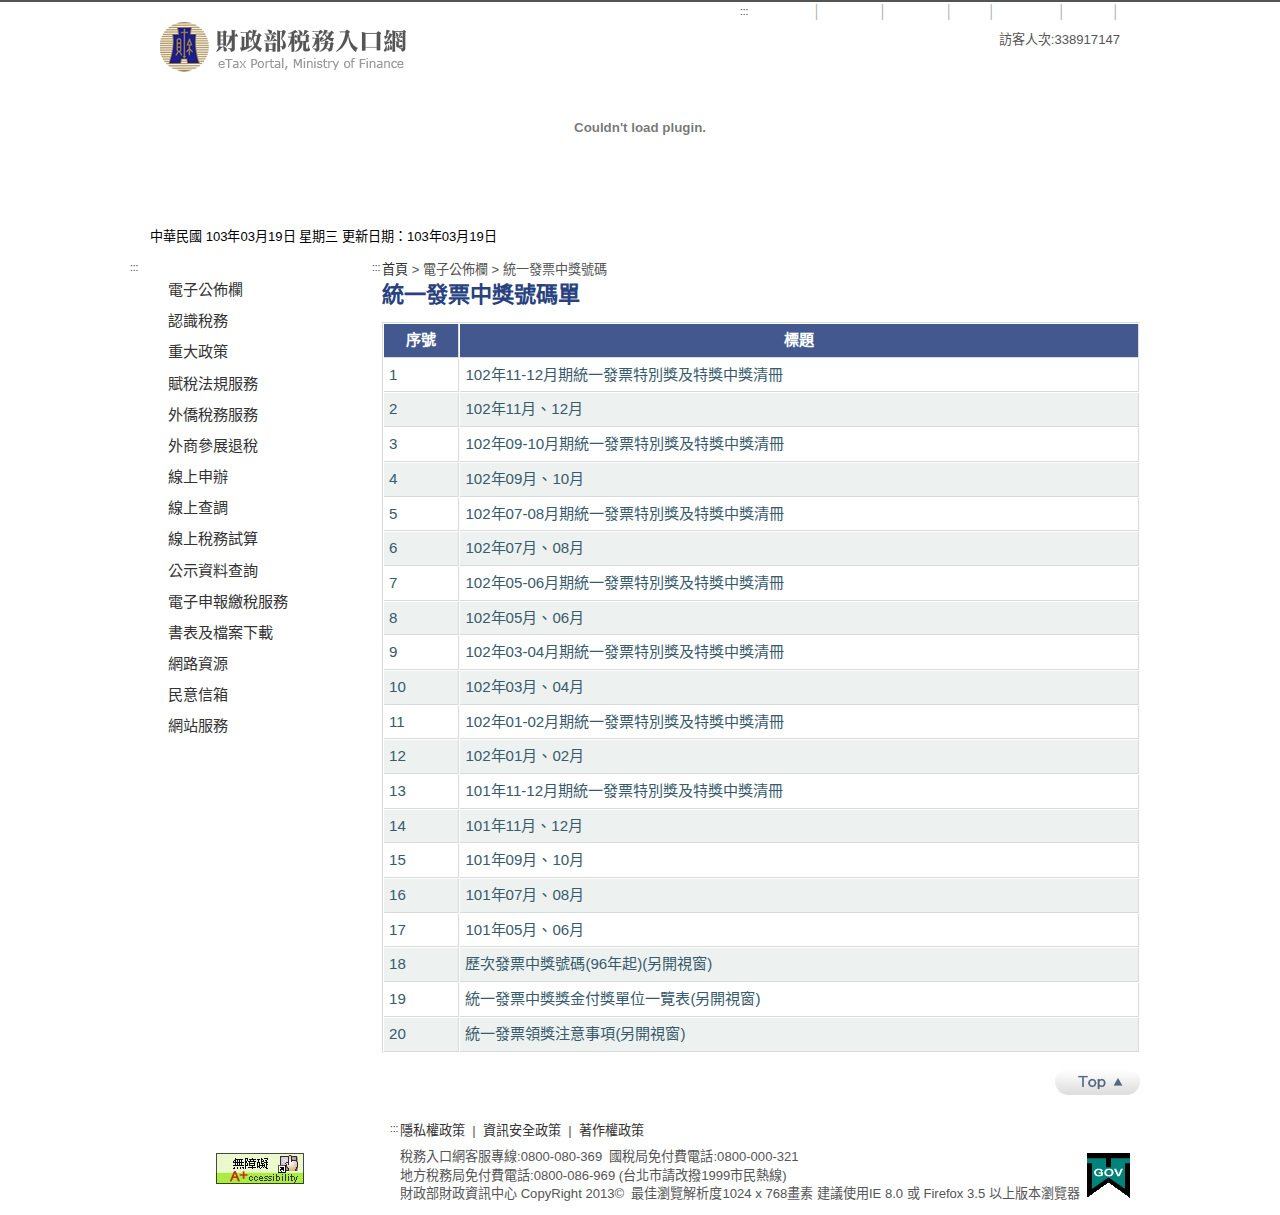
==== commit 8f28f7af: "ＧＧ" ====
--- a/index.html
+++ b/index.html
@@ -60,37 +60,7 @@
 
 	<link type="text/css" rel="stylesheet" href="page.css" />
 
-	<!-- include.jsp start -->
-
 	<link type="text/css" rel="stylesheet" href="global.css" />    
-
-    <link type="text/css" rel="stylesheet" href="simpletree.css" />
-
-    <link type="text/css" rel="stylesheet" href="jquery-ui-1.8.2.custom.css" />
-
-    <link type="text/css" rel="stylesheet" href="ui.jqgrid.css" />
-
-    <link type="text/css" rel="stylesheet" href="demo_table_jui.css"/>
-
-    <link type="text/css" rel="stylesheet" href="ui.dynatree.css"/>
-
-    <link type="text/css" rel="stylesheet" href="jquery.jdMenu.css"/>
-
-    <link type="text/css" rel="stylesheet" href="jquery.jqplot.min.css"/>
-
-    <link type="text/css" rel="stylesheet" href="jquery.lightbox-0.5.css"/>
-
-    <link type="text/css" rel="stylesheet" href="ui.spinner.css"/>
-
-    <link type="text/css" rel="stylesheet" href="jquery.treeview.css"/>
-	
-
-	<link type="text/css" rel="stylesheet" href="slideShow.css" />
-
-	<link type="text/css" rel="stylesheet" href="jquery.simplyscroll.css" />
-
-	
-
 	
 
 	<script type="text/javascript" language="javascript">
@@ -447,7 +417,8 @@
 
 <!DOCTYPE html PUBLIC "-//W3C//DTD HTML 4.01 Transitional//EN" "http://www.w3.org/TR/html4/loose.dtd">
 <div class="sidebar_right"> <a class="accesskey" href="#" accesskey="C" title="主要內容區"></a>
-	<div class="crumb"><a href="/etwmain" title="回首頁">首頁</a> > 電子公佈欄 > 統一發票中獎號碼</div>
+	<div class="crumb">
+	<a href="http://www.etax.nat.gov.tw/etwmain" title="回首頁">首頁</a> > 電子公佈欄 > 統一發票中獎號碼</div>
     <div class="content">
     	<div class="pagetitle">
 	         <h2 class="title style1" id="contentTitle">統一發票中獎號碼單</h2>
--- a/page.css
+++ b/page.css
@@ -0,0 +1,154 @@
+@charset "utf-8";
+/* CSS Document */
+
+.list_video { padding-left: 30px; overflow: hidden;}
+.list_video .box{ float: left; width: 215px; margin-right: 25px; margin-bottom: 10px; height: 240px;}
+.list_video .box .pic{ margin-bottom: 10px; }
+.list_video .box h4{font-size:1.3em;line-height:150%; text-align: center; font-weight: normal;}
+.list_video .box h4 a{color:#385b6b;}
+
+.lisr_arry {}
+.lisr_arry li{ float: left;width: 180px; line-height: 2em;}
+
+.searchSet { width:758px; margin-right: 14px; float: left;}
+.searchSet2 { width:758px; float: left;}
+.search_info {border-bottom: 1px solid #ddd; background-color: #eee;font-size:1.3em;line-height:150%; padding: 10px 20px; margin-bottom: 10px;}
+.search_con {}
+.search_con .result { margin-bottom: 20px;}
+.search_con .result h4{ font-weight: normal;}
+.search_con .result h4 a{ text-decoration: underline;}
+.search_con .result a{ color:#00A0E9;}
+.search_con .result p{ font-size: 13px; line-height: 20px;}
+.search_con .result .tt{ color: #0e774a;}
+.search_con .result .key, .result .key a{ color: #cc0000;}
+.search_con .result_info {font-size:1.3em;line-height:150%;}
+.search_bar { border: 1px solid #ddd; background-color: #eee; padding: 20px; font-size:1.3em;line-height:150%;}
+
+.treeView h4{ font: bold 1.5em/120% Arial; margin:0 0 10px; padding-bottom: 5px; color:#666; border-bottom: 1px solid #ddd;}
+.treeView .filetree{font:1.3em/140% Arial;letter-spacing:1px; margin-bottom: 10px;}
+.treeView.rightSet { float: left; width: 228px;}
+.treeView.leftSet { float: left; width: 228px;margin-right: 14px;}
+
+ul.listSet {list-style: disc; margin-left: 25px;font:1.3em/140% Arial;letter-spacing:1px;}
+
+/*2 column Start*/
+.page .sidebar_right { width:758px; float:right; padding:0; line-height:120%; overflow: hidden; }
+.page .oneCol .sidebar_right { width: auto; float: none; }
+.page .sidebar_right .crumb { font-size:1.3em; line-height:120%; margin:0 0 5px; }
+.page .sidebar_right .pagetitle { background:url(../images/pagetitle01.jpg) 0 bottom repeat-x; position:relative; margin:0 0 15px;padding:0 150px 0 0; }
+.page .sidebar_right .pagetitle h2.title { font:bold 2.2em/110% arial; color:#28427f; background:#fff; display:inline;  }
+.page .sidebar_right .pagetitle .font_change { position:absolute; top:0px; right:0px; width:150px; }
+.page .sidebar_right .pagetitle .font_change li { float:left; margin:0 3px 0 0; }
+.page .sidebar_right .pagetitle .font_change img { float:left; margin:0 3px 0 0; }
+.page .sidebar_right .pagetitle .font_change a.font01 { display:inline-block; background:url(../images/icon_font01.jpg) no-repeat; width:20px; height:20px; }
+.page .sidebar_right .pagetitle .font_change a.font02 { display:inline-block; background:url(../images/icon_font02.jpg) no-repeat; width:20px; height:20px; }
+.page .sidebar_right .pagetitle .font_change a.font03 { display:inline-block; background:url(../images/icon_font03.jpg) no-repeat; width:20px; height:20px; }
+.page .sidebar_right .pagetitle .font_change a.font01:hover { background:url(../images/icon_font01c.jpg) no-repeat; }
+.page .sidebar_right .pagetitle .font_change a.font02:hover { background:url(../images/icon_font02c.jpg) no-repeat; }
+.page .sidebar_right .pagetitle .font_change a.font03:hover { background:url(../images/icon_font03c.jpg) no-repeat; }
+.page .sidebar_right .subtitle { background:url(../images/pagetitle01_01.jpg) no-repeat; height:36px; padding:0 0 0 53px; position:relative; margin:0 0 15px; }
+.page .sidebar_right .subtitle.set2 { background:url(../images/pagetitle01_02.jpg) no-repeat;padding:0 0 0 18px;}
+.page .sidebar_right .subtitle h3 { font-size:1.8em; font-weight:bold; height:30px; line-height:30px; float:left; margin:6px 0 0 0; padding:0 16px 0 0; background:url(../images/pagetitle01_01_rt.jpg) no-repeat right #fff; display:inline; color:#333; }
+
+
+/*2 column End*/
+
+/*content Start 文書邏輯結構*/
+.content { width:100%;/*for IE6,7*/ }
+.content h4 { font: bold 1.8em/120% Arial; margin:0 0 10px; color:#666; }
+.content h4.title_table { background:#42588f; margin:0px; padding:8px; color:#fff; font-size:1.7em; }
+.content h5 { font:bold 1.5em/120% Arial; color:#38A7E3; margin:0 0 5px; }
+.content h6 { font:bold 1.3em/120% Arial; margin:0 0 5px; }
+.content .section { padding:0 0 15px; }
+.content p { font:1.5em/140% Arial; letter-spacing:1px; text-align:justify; margin:0 0 15px 0; }
+.content p a { color:#00A0E9; }
+.content ul { font:1.5em/140% Arial;letter-spacing:1px;margin:0 0 15px 0; }
+.content ul li { padding:0 0px 0 25px;margin:0 0 5px; background:url(../images/icon_dot.gif) 10px 10px no-repeat;}
+.content ul li.last { background:none; }
+.content ul.list1 { font:1.5em/140% Arial;letter-spacing:1px;margin:0 0 15px 0; }
+.content ul.list1 li { background:url(../images/line_dash.jpg) repeat-x bottom; padding:0px 0 5px; margin-bottom: 5px; }
+.content ul.list1 li a{ background:url(../images/icon_menu.jpg) 8px 8px no-repeat; padding:0 0 0 25px;}
+.content ul.list1 li.last { background:none; }
+.content ol{ list-style: decimal; font:1.5em/140% Arial;letter-spacing:1px;margin:0 0px 15px 25px;}
+.content ol li{margin:0 0 5px; }
+.content ul ul, .content ul ol, .content ol ul, .content ol ol{ font:1em/140% Arial;margin:10px 0;}
+.content ul p, .content ol p{ font:1em/140% Arial;margin:0;}
+
+.content .level1 { margin-left:10px; }
+.content .level2 { margin-left:25px; }
+.content .ul1 { list-style:decimal; padding:0 0 0 25px; margin-bottom:15px; margin:0 0 10px 10px; }
+.content ul .title { font-weight:bold; margin-bottom:10px; }
+.content .ul li { padding-bottom:7px; }
+.content .ul2 { margin:0 0 10px 10px; list-style:disc; padding:0 0 0 17px; }
+.content .ul2 li { margin::0 0 0 15px;
+}
+.content .ul3 { margin:0 0 0 15px; width:390px; list-style:disc; padding:0 0 0 17px; }
+.content .img_l { padding:5px; margin:0 10px 10px 0; float:left; }
+.content .img_r { margin:10px 0 0 10px; float:right; }
+.content .div { margin-bottom:15px; }
+.content .note { font-size:1.2em; color:#999; }
+.content .center { text-align:center; }
+.content .intro { color:#38ABAB; font-weight:bold; }
+.content td.bold { font-weight:bold; }
+.content .bold { font-weight:bold; }
+.content .small { font-size:1.2em; }
+.content .list li a { background:url(../images/icon_list.jpg) no-repeat left center; padding:0 0 0 10px; }
+.content .codeimg img { float:left; height:20px; line-height:25px; margin:0 3px 0 0; }
+/*content End*/
+/*table*/
+.content table { width:100%;font-size:1.5em; line-height:150%;margin:0 0 15px;}
+.content table td{ padding: 5px;}
+
+table.table_a { border-width:0; width:758px; color:#385b6b; border-color:#dadada; border-style:solid; border-width:1px 0 0 1px; margin:0 0 15px; }
+table.table_a a { color:#385b6b; }
+table.table_a a:hover { color:#fe5f00; }
+table.table_a td, table.table_a th { border-width:0; padding:5px; margin:0 0 10px; border-color:#dadada; border-style:solid; border-width:0 1px 1px 0; }
+table.table_a tr.color { background:#edf2f1; }
+table.table_a th { color:#fff; font-weight:bold; text-align:center; background:#42588f;  }
+table.table_b { width: 100%; color:#385b6b; border-color:#dadada; border-style:solid; border-width:1px 0 0 1px; margin:0 0 15px; }
+table.table_b a { color:#385b6b; }
+table.table_b a:hover { color:#fe5f00; }
+table.table_b td, table.table_b th { padding:5px;border-color:#dadada; border-style:solid; border-width:0 1px 1px 0; }
+table.table_b tr.color { background:#fff; }
+table.table_b th {color:#385b6b; font-weight:bold; text-align:center; background:#edf2f1; ; }
+table.table_b input, table.table_b img { vertical-align: middle; }
+table.table_c { width:758px; color:#385b6b; border-color:#dadada; border-style:solid; border-width:1px 0 0 1px; }
+table.table_c a { color:#385b6b; }
+table.table_c a:hover { color:#fe5f00; }
+table.table_c td, table.table_c th { padding:5px;border-color:#dadada; border-style:solid; border-width:0 1px 1px 0; }
+table.table_c tr.color { background:#fff; }
+table.table_c th {color:#fff; font-weight:bold; text-align:center; background:#42588f; ; }
+table.table_d { width:758px; color:#385b6b; border-color:#dadada; border-style:solid; border-width:1px 0 0 1px; margin:0 0 15px; }
+table.table_d a { color:#385b6b; }
+table.table_d a:hover { color:#fe5f00; }
+table.table_d td, table.table_d th { padding:5px; border-color:#dadada; border-style:solid; border-width:0 1px 1px 0; }
+table.table_d tr.color { background:#fff; }
+table.table_d th { color:#385b6b; font-weight:bold; text-align:left; background:#edf2f1; }
+table.line_none td { border:0px; }
+.content table ol { font-size: 1em;}
+.content table ul { font-size: 1em;}
+.content table table { font-size: 1em;}
+.content table p { font-size: 1em; margin: 0;}
+
+/*table*/
+/*pages Start*/
+.pagination_title { font-size:1.2em; margin-top: 0px; border-top: 1px solid #CCC; background: #F1F1F1; }
+div.pagination { overflow: hidden; font-size:1.2em; padding: 10px 0; }
+div.pagination ul { list-style: none; padding: 2px 0; line-height: 16px; }
+div.pagination li { display: inline; }
+div.pagination.scott { padding:3px; margin:10px; text-align:center; }
+div.pagination.scott a { padding: 2px 5px 2px 5px; margin-right: 2px; border: 1px solid #ddd; text-decoration: none; color: #999999; }
+div.pagination.scott a:hover, div.pagination.scott a:active { border:1px solid #777777; color: #666666; background-color: #EAEAEA; }
+div.pagination.scott li.current { padding: 2px 5px 2px 5px; margin-right: 2px; border: 1px solid #50C5C5; font-weight: bold; background-color: #50C5C5; color: #FFF; }
+div.pagination.scott li.disabled { margin-right: 2px; color: #999999; }
+/*pages End*/
+
+.pagelist { margin:10px 0; font-size: 1.5em; line-height: 120%;}
+.t18Red { font-size: 1.8em; line-height: 120%; color: #ff0000; font-weight: bold;}
+
+/*btns*/
+.prgoback{ text-align:right;}
+.prgoback img{ margin-left:5px;}
+
+/* add by James */
+.content .h4 { font: bold 1.8em/120% Arial; margin:0 0 10px; color:#666; }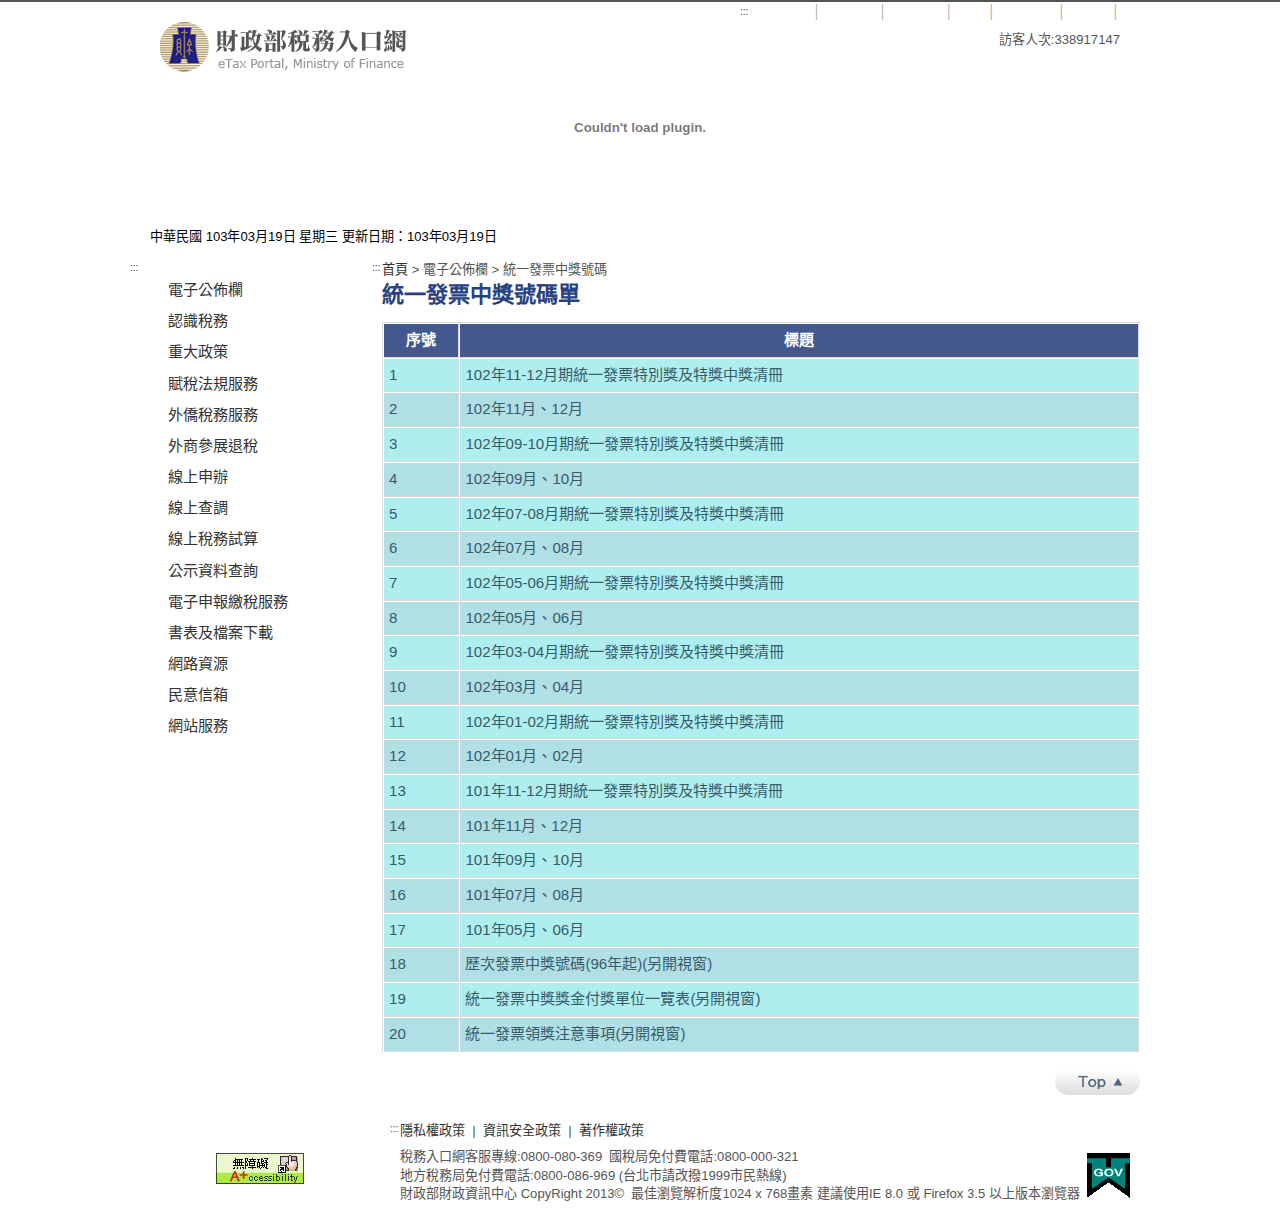
==== commit b09744e3: "yoyo" ====
--- a/index.html
+++ b/index.html
@@ -431,13 +431,13 @@
 			        <th >標題</th>
 			    </tr>
 			    
-			        <tr  > 
+			        <tr class="co" > 
 			            <td align="left">1</td>
 			            <td align="left">
 			            	
-			            		
+			            		<div class="b1">
 			            			<a href="ETW183W3?year=102&startMonth=11&endMonth=12" title="連結到102年11-12月期統一發票特別獎及特獎中獎清冊">102年11-12月期統一發票特別獎及特獎中獎清冊</a>
-			            		
+			            		</div>
 			            		
 			            		
 			            		
@@ -450,22 +450,22 @@
 			            <td align="left">
 			            	
 			            		
-			            		
+			            		<div class="b2">
 			            			<a href="ETW183W2?id=143c7ba1dc200000fcf1f86d5e576019" title="連結到102年11月、12月">102年11月、12月</a>
-			            		
-			            		
-			            		
-			            	
-			            </td>
-			        </tr>
-			    
-			        <tr  > 
+			            		</div>
+			            		
+			            		
+			            	
+			            </td>
+			        </tr>
+			    
+			        <tr class="co" > 
 			            <td align="left">3</td>
 			            <td align="left">
 			            	
-			            		
+			            		<div class="b3">
 			            			<a href="ETW183W3?year=102&startMonth=09&endMonth=10" title="連結到102年09-10月期統一發票特別獎及特獎中獎清冊">102年09-10月期統一發票特別獎及特獎中獎清冊</a>
-			            		
+			            		</div>
 			            		
 			            		
 			            		
@@ -478,22 +478,22 @@
 			            <td align="left">
 			            	
 			            		
-			            		
+			            		<div class="b4">
 			            			<a href="ETW183W2?id=1428dda61b3000001a48baa1a571cd85" title="連結到102年09月、10月">102年09月、10月</a>
-			            		
-			            		
-			            		
-			            	
-			            </td>
-			        </tr>
-			    
-			        <tr  > 
+			            		</div>
+			            		
+			            		
+			            	
+			            </td>
+			        </tr>
+			    
+			        <tr class="co" > 
 			            <td align="left">5</td>
 			            <td align="left">
 			            	
-			            		
+			            		<div class="b5">
 			            			<a href="ETW183W3?year=102&startMonth=07&endMonth=08" title="連結到102年07-08月期統一發票特別獎及特獎中獎清冊">102年07-08月期統一發票特別獎及特獎中獎清冊</a>
-			            		
+			            		</div>
 			            		
 			            		
 			            		
@@ -506,24 +506,22 @@
 			            <td align="left">
 			            	
 			            		
-			            		
+			            		<div class="b6">
 			            			<a href="ETW183W2?id=14153b9359700000bec80d2828fe630f" title="連結到102年07月、08月">102年07月、08月</a>
-			            		
-			            		
-			            		
-			            	
-			            </td>
-			        </tr>
-			    
-			        <tr  > 
+			            		</div>
+			            		
+			            		
+			            	
+			            </td>
+			        </tr>
+			    
+			        <tr  class="co"> 
 			            <td align="left">7</td>
 			            <td align="left">
 			            	
-			            		
+			            		<div class="b7">
 			            			<a href="ETW183W3?year=102&startMonth=05&endMonth=06" title="連結到102年05-06月期統一發票特別獎及特獎中獎清冊">102年05-06月期統一發票特別獎及特獎中獎清冊</a>
-			            		
-			            		
-			            		
+			            	    </div>
 			            		
 			            	
 			            </td>
@@ -534,22 +532,22 @@
 			            <td align="left">
 			            	
 			            		
-			            		
+			            		<div class="b8">
 			            			<a href="ETW183W2?id=140146e0f5100000c0b70ec483fa134a" title="連結到102年05月、06月">102年05月、06月</a>
-			            		
-			            		
-			            		
-			            	
-			            </td>
-			        </tr>
-			    
-			        <tr  > 
+			            		</div>
+			            		
+			            		
+			            	
+			            </td>
+			        </tr>
+			    
+			        <tr class="co"> 
 			            <td align="left">9</td>
 			            <td align="left">
 			            	
-			            		
+			            		<div class="b9">
 			            			<a href="ETW183W3?year=102&startMonth=03&endMonth=04" title="連結到102年03-04月期統一發票特別獎及特獎中獎清冊">102年03-04月期統一發票特別獎及特獎中獎清冊</a>
-			            		
+			            		</div>
 			            		
 			            		
 			            		
@@ -562,22 +560,22 @@
 			            <td align="left">
 			            	
 			            		
-			            		
+			            		<div class="b10">
 			            			<a href="ETW183W2?id=13eda095a7200000aae045953537c573" title="連結到102年03月、04月">102年03月、04月</a>
-			            		
-			            		
-			            		
-			            	
-			            </td>
-			        </tr>
-			    
-			        <tr  > 
+			            		</div>
+			            		
+			            		
+			            	
+			            </td>
+			        </tr>
+			    
+			        <tr  class="co" > 
 			            <td align="left">11</td>
 			            <td align="left">
 			            	
-			            		
+			            		<div class="b11">
 			            			<a href="ETW183W3?year=102&startMonth=01&endMonth=02" title="連結到102年01-02月期統一發票特別獎及特獎中獎清冊">102年01-02月期統一發票特別獎及特獎中獎清冊</a>
-			            		
+			            		</div>
 			            		
 			            		
 			            		
@@ -590,22 +588,22 @@
 			            <td align="left">
 			            	
 			            		
-			            		
+			            		<div class="b12">
 			            			<a href="ETW183W2?id=13da02f439000000d68cbb68e9351738" title="連結到102年01月、02月">102年01月、02月</a>
-			            		
-			            		
-			            		
-			            	
-			            </td>
-			        </tr>
-			    
-			        <tr  > 
+			            		</div>
+			            		
+			            		
+			            	
+			            </td>
+			        </tr>
+			    
+			        <tr  class="co"> 
 			            <td align="left">13</td>
 			            <td align="left">
 			            	
-			            		
+			            		<div class="b13">
 			            			<a href="ETW183W3?year=101&startMonth=11&endMonth=12" title="連結到101年11-12月期統一發票特別獎及特獎中獎清冊">101年11-12月期統一發票特別獎及特獎中獎清冊</a>
-			            		
+			            		</div>
 			            		
 			            		
 			            		
@@ -618,23 +616,23 @@
 			            <td align="left">
 			            	
 			            		
-			            		
+			            		<div class="b14">
 			            			<a href="ETW183W2?id=13c705555ae000008b1e384e209a4729" title="連結到101年11月、12月">101年11月、12月</a>
-			            		
-			            		
-			            		
-			            	
-			            </td>
-			        </tr>
-			    
-			        <tr  > 
+			            		</div>
+			            		
+			            		
+			            	
+			            </td>
+			        </tr>
+			    
+			        <tr  class="co"> 
 			            <td align="left">15</td>
 			            <td align="left">
 			            	
 			            		
-			            		
+			            		<div class="b15">
 			            			<a href="ETW183W2?id=13b35fae85900000cf754da23d36fdee" title="連結到101年09月、10月">101年09月、10月</a>
-			            		
+			            		</div>
 			            		
 			            		
 			            	
@@ -646,23 +644,23 @@
 			            <td align="left">
 			            	
 			            		
-			            		
+			            		<div class="b16">
 			            			<a href="ETW183W2?id=13933745d520000053d010e0e7d8575a" title="連結到101年07月、08月">101年07月、08月</a>
-			            		
-			            		
-			            		
-			            	
-			            </td>
-			        </tr>
-			    
-			        <tr  > 
+			            		</div>
+			            		
+			            		
+			            	
+			            </td>
+			        </tr>
+			    
+			        <tr  class="co"> 
 			            <td align="left">17</td>
 			            <td align="left">
 			            	
 			            		
-			            		
+			            		<div class="b17">
 			            			<a href="ETW183W2?id=1390f74956700000d6654b6610542697" title="連結到101年05月、06月">101年05月、06月</a>
-			            		
+			            		</div>
 			            		
 			            		
 			            	
@@ -675,23 +673,23 @@
 			            	
 			            		
 			            		
-			            		
+			            		<div class="b18">
 			            			<a href="http://www.ppmof.gov.tw/invoice.asp" target="_blank" title="連結到歷次發票中獎號碼(96年起)(另開視窗)">歷次發票中獎號碼(96年起)(另開視窗)</a>
-			            		
-			            		
-			            	
-			            </td>
-			        </tr>
-			    
-			        <tr  > 
+			            		</div>
+			            		
+			            	
+			            </td>
+			        </tr>
+			    
+			        <tr class="co" > 
 			            <td align="left">19</td>
 			            <td align="left">
 			            	
 			            		
 			            		
-			            		
+			            		<div class="b19">
 			            			<a href="http://www.etax.nat.gov.tw/etwmain/front/ETW183W4" target="" title="連結到統一發票中獎獎金付獎單位一覽表(另開視窗)">統一發票中獎獎金付獎單位一覽表(另開視窗)</a>
-			            		
+			            		</div>
 			            		
 			            	
 			            </td>
@@ -703,9 +701,9 @@
 			            	
 			            		
 			            		
-			            		
+			            		<div class="b20">
 			            			<a href="http://www.etax.nat.gov.tw/etwmain/front/ETW183W5" target="" title="連結到統一發票領獎注意事項(另開視窗)">統一發票領獎注意事項(另開視窗)</a>
-			            		
+			            		</div>
 			            		
 			            	
 			            </td>
--- a/page.css
+++ b/page.css
@@ -101,15 +101,36 @@
 
 table.table_a { border-width:0; width:758px; color:#385b6b; border-color:#dadada; border-style:solid; border-width:1px 0 0 1px; margin:0 0 15px; }
 table.table_a a { color:#385b6b; }
-table.table_a a:hover { color:#fe5f00; }
+table.table_a a:hover { color:#7CFC00; }
+table.table_a .b1 a:hover {color:#FF6347;}
+table.table_a .b2 a:hover {color:#FA8072;}
+table.table_a .b3 a:hover {color:#DB7093;}
+table.table_a .b4 a:hover {color:#385b6b;}
+table.table_a .b5 a:hover {color:#385b6b;}
+table.table_a .b6 a:hover {color:#385b6b;}
+table.table_a .b7 a:hover {color:#385b6b;}
+table.table_a .b8 a:hover {color:#385b6b;}
+table.table_a .b9 a:hover {color:#385b6b;}
+table.table_a .b10 a:hover {color:#385b6b;}
+table.table_a .b11 a:hover {color:#385b6b;}
+table.table_a .b12 a:hover {color:#385b6b;}
+table.table_a .b13 a:hover {color:#385b6b;}
+table.table_a .b14 a:hover {color:#385b6b;}
+table.table_a .b15 a:hover {color:#385b6b;}
+table.table_a .b16 a:hover {color:#385b6b;}
+table.table_a .b17 a:hover {color:#385b6b;}
+table.table_a .b18 a:hover {color:#385b6b;}
+table.table_a .b19 a:hover {color:#385b6b;}
+table.table_a .b20 a:hover {color:#385b6b;}
 table.table_a td, table.table_a th { border-width:0; padding:5px; margin:0 0 10px; border-color:#dadada; border-style:solid; border-width:0 1px 1px 0; }
-table.table_a tr.color { background:#edf2f1; }
+table.table_a tr.color { background:#B0E0E6; }
+table.table_a tr.co{ background:#AFEEEE; }
 table.table_a th { color:#fff; font-weight:bold; text-align:center; background:#42588f;  }
 table.table_b { width: 100%; color:#385b6b; border-color:#dadada; border-style:solid; border-width:1px 0 0 1px; margin:0 0 15px; }
 table.table_b a { color:#385b6b; }
 table.table_b a:hover { color:#fe5f00; }
 table.table_b td, table.table_b th { padding:5px;border-color:#dadada; border-style:solid; border-width:0 1px 1px 0; }
-table.table_b tr.color { background:#fff; }
+table.table_b tr.color { background:#FF0000; }
 table.table_b th {color:#385b6b; font-weight:bold; text-align:center; background:#edf2f1; ; }
 table.table_b input, table.table_b img { vertical-align: middle; }
 table.table_c { width:758px; color:#385b6b; border-color:#dadada; border-style:solid; border-width:1px 0 0 1px; }
